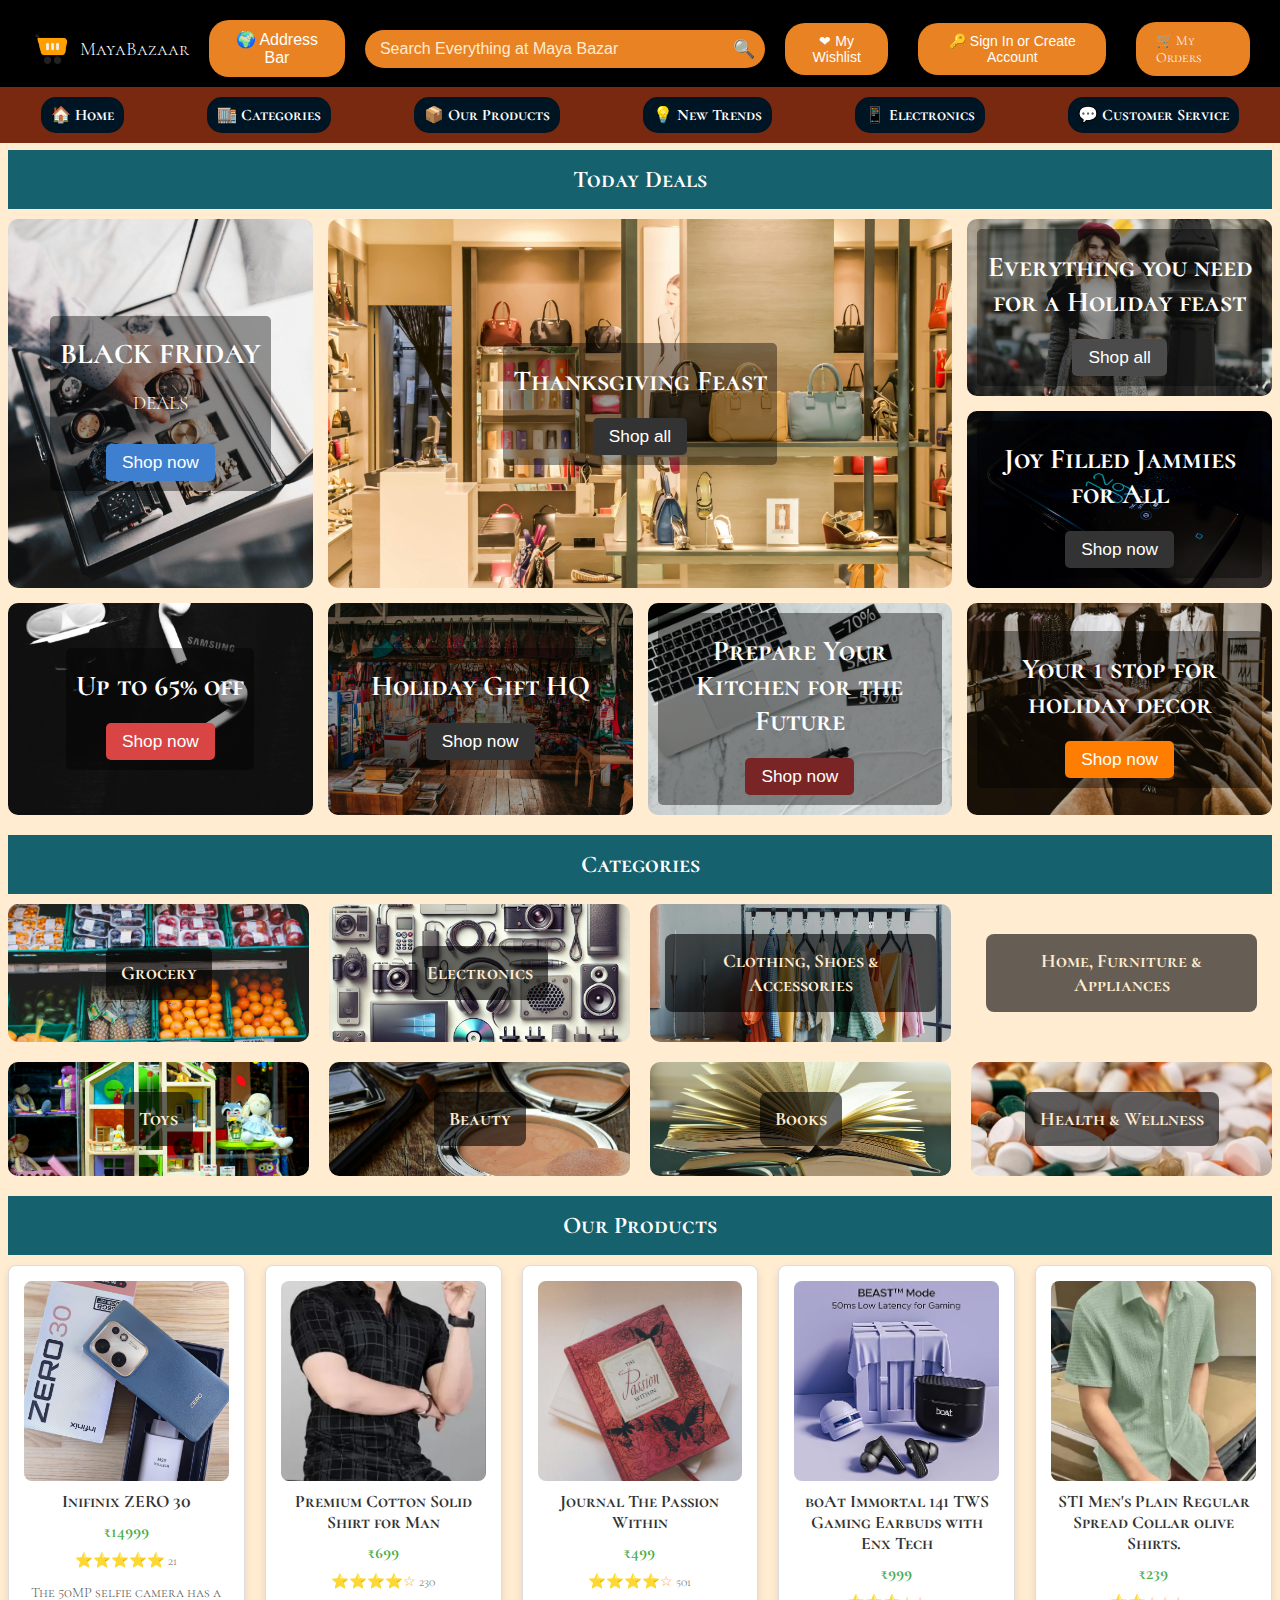
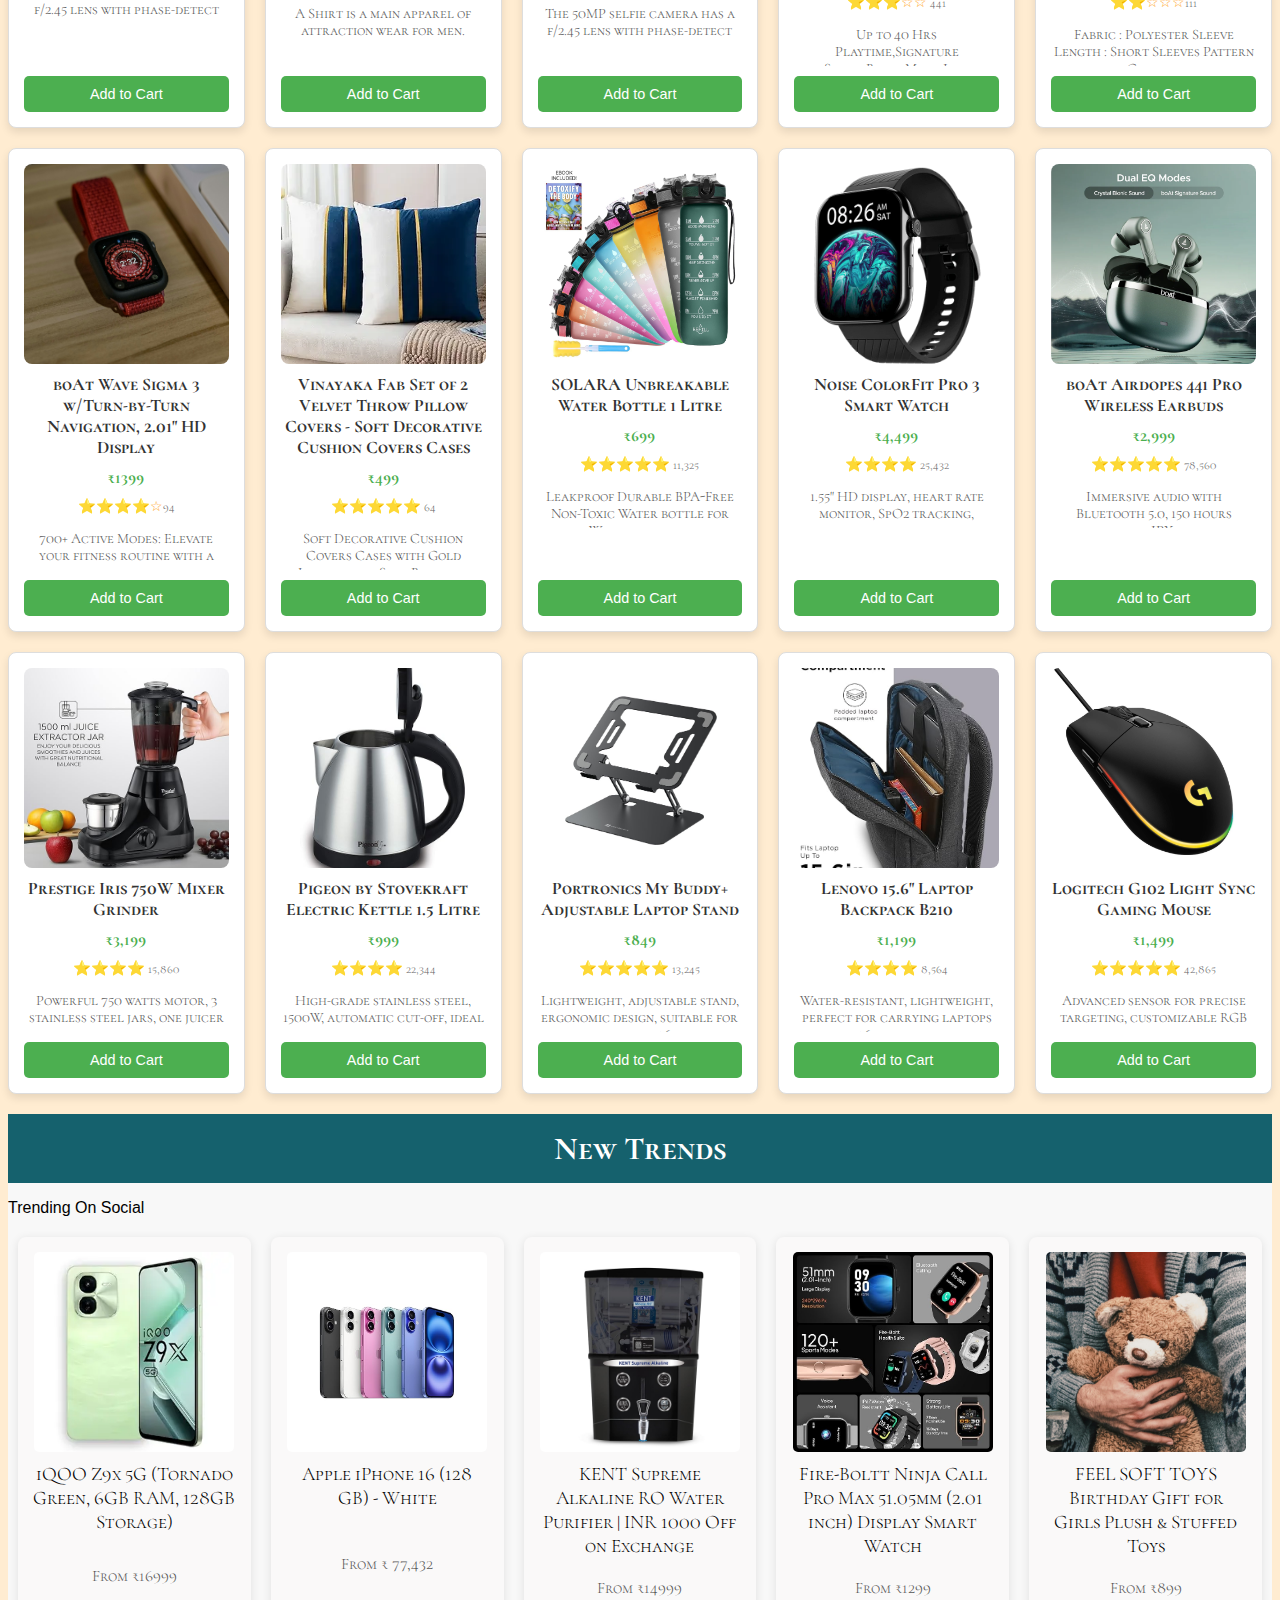
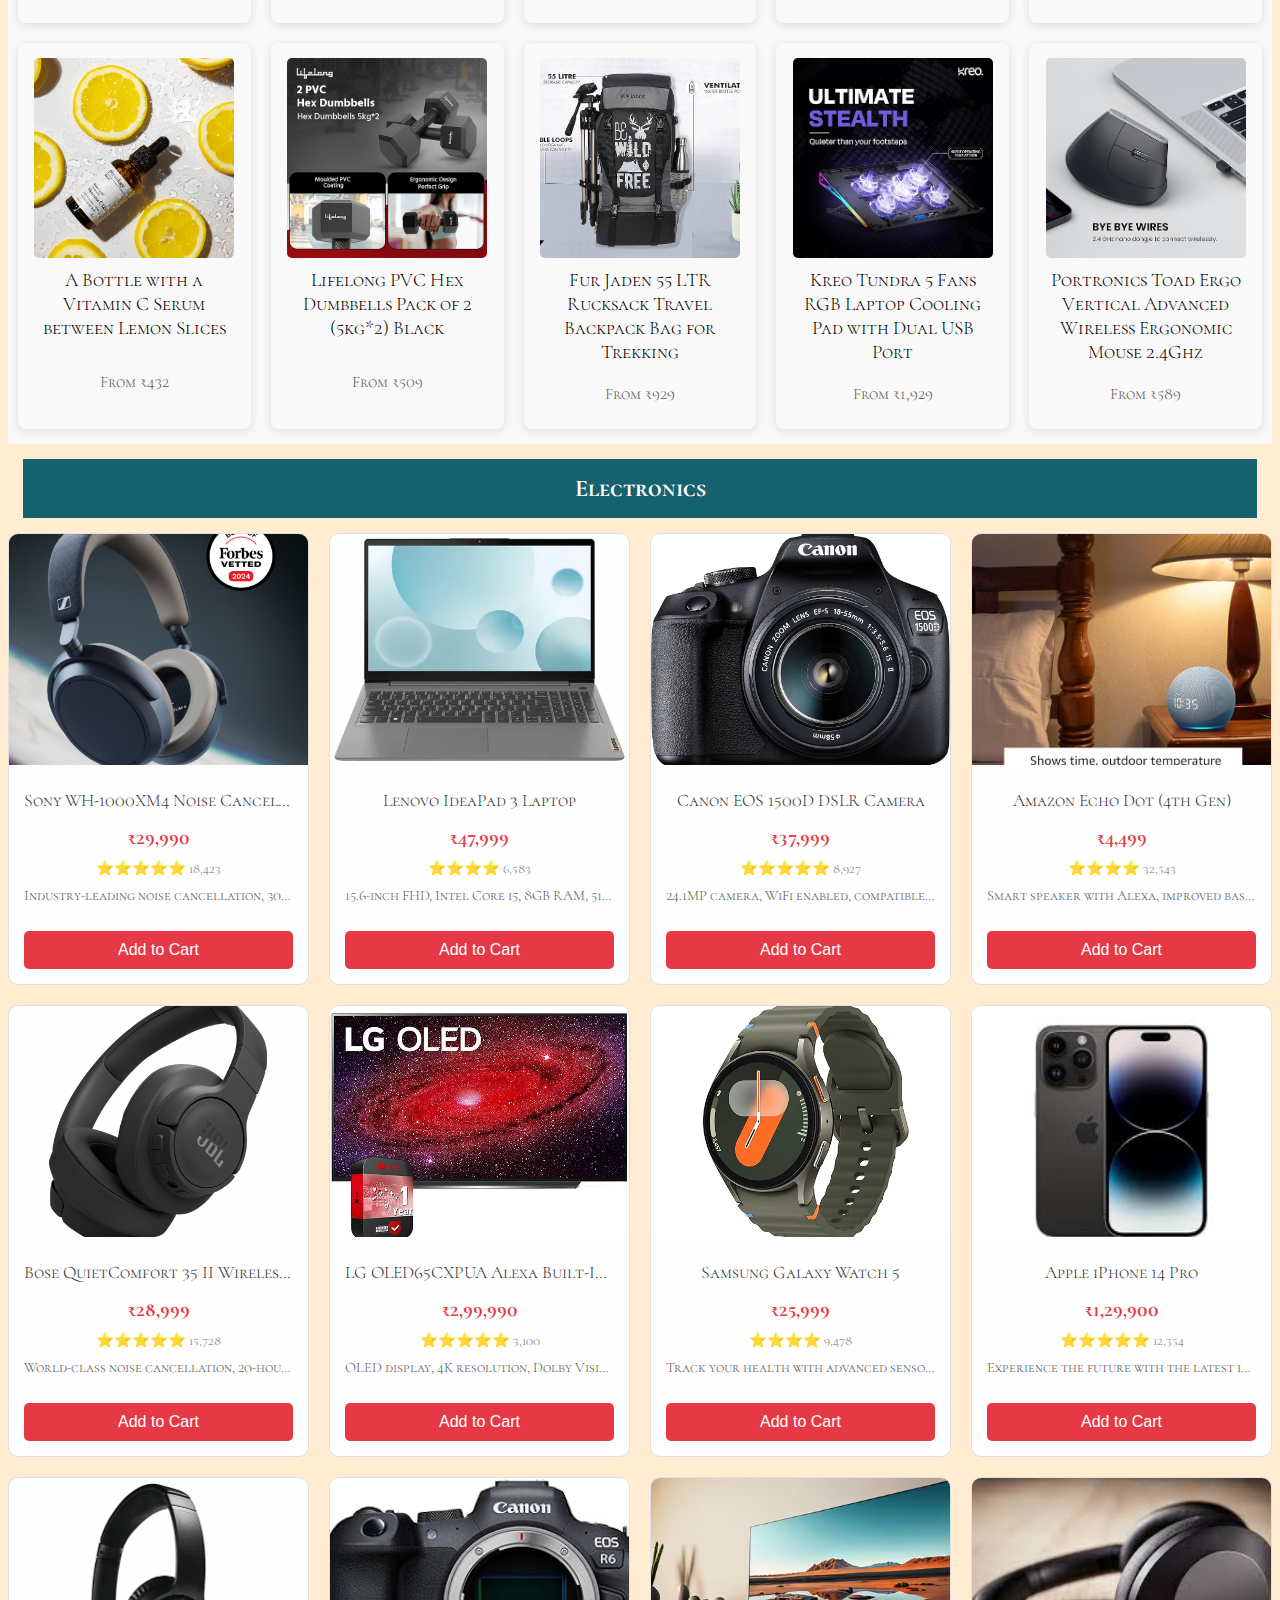
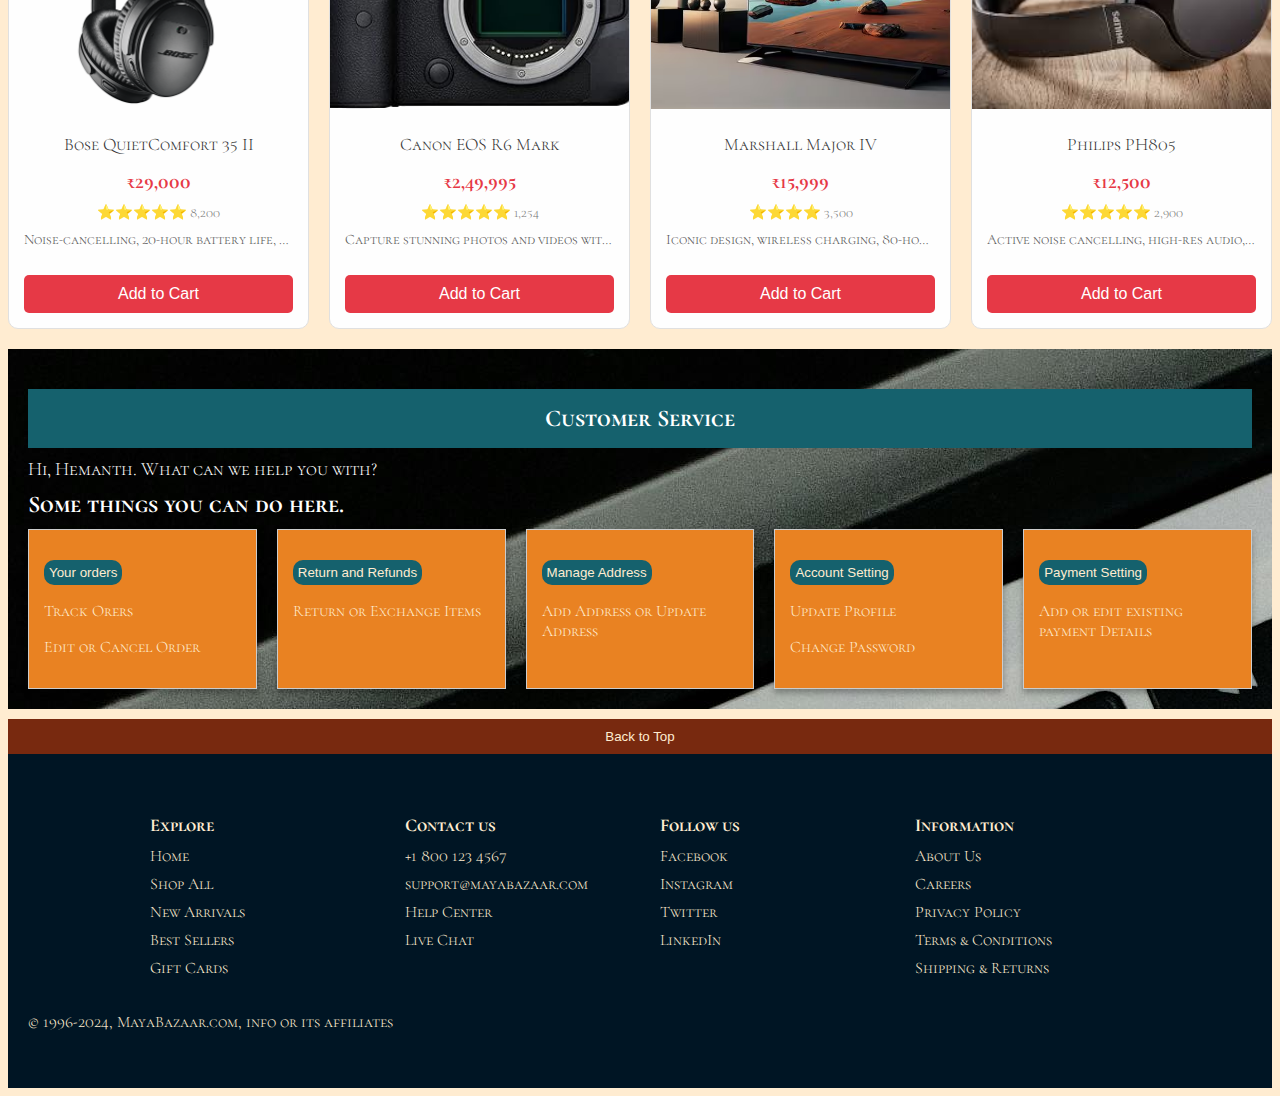
==== index.html @ 066fface "Initial commit" ====
<!DOCTYPE html>
<html lang="en">

<head>
  <meta charset="UTF-8">
  <meta name="viewport" content="width=device-width,initial-scale=1.0" >
  <title>MayaBazaar</title>
  <link rel="stylesheet" href="./CSS/index.css">
  <link rel="icon" type="image/x-icon" href="./IMAGES/shopping (1).png">
  <link rel="preconnect" href="https://fonts.googleapis.com">
  <link rel="preconnect" href="https://fonts.gstatic.com" crossorigin>
  <link
    href="https://fonts.googleapis.com/css2?family=Cormorant+SC:wght@300;400;500;600;700&family=Edu+AU+VIC+WA+NT+Pre:wght@400..700&family=Jost:ital,wght@0,100..900;1,100..900&family=Lobster&family=Open+Sans:ital,wght@0,300..800;1,300..800&family=Oxanium:wght@200..800&family=Roboto:ital,wght@0,100;0,300;0,400;0,500;0,700;0,900;1,100;1,300;1,400;1,500;1,700;1,900&display=swap"
    rel="stylesheet">
</head>

<body>
  <header class="header">
    <div class="top-header">
      <!-- Logo Section -->
      <div class="logo-container header-item">
        <img src="./IMAGES/shopping-cart (2).png" alt="Maya Bazar Logo" class="logo">
        <div class="name">MayaBazaar</div>
      </div>

      <!-- Address Bar Section -->
      <div class="address-bar-container header-item">
        <button class="address-bar">&#x1F30D; Address Bar</button>
      </div>

      <!-- Search Bar Section -->
      <div class="search-container header-item">
        <input type="text" class="search-bar" placeholder="Search Everything at Maya Bazar">
        <button class="search-button">🔍</button>
      </div>
      

      <!-- Wishlist Button -->
      <div class="wishlist-container header-item">
        <button class="wishlist-button">&#x2764; My Wishlist</button>
      </div>

      <!-- Account Button -->
      <div class="account-container header-item">
        <a href="./HTML/signIn.html" target="_blank">
          <button class="account-button">&#x1F511; Sign In or Create Account</button>
        </a>
      </div>

      <!-- Orders Section -->
      <div class="orders-container header-item">
        <div class="orders">
          <span>&#x1F6D2; My Orders</span>
        </div>
      </div>
    </div>

    <nav class="bottom-nav">
      <a href="#home" >&#x1F3E0; Home</a>
      <a href="#department">&#x1F3EC; Categories</a>
      <a href="#our-products">&#x1F4E6; Our Products</a>
      <a href="#trends">&#x1F4A1; New Trends</a>
      <a href="#electronics">&#x1F4F1; Electronics</a>
      <a href="#customer-service">&#x1F4AC; Customer Service</a>
    </nav>

  </header>

  <main>
    <section id="home" class="home-page">
      <!-- Header -->
      <div id="todayDeals" class="title">Today Deals</div>
      <!-- Grid Container -->
      <div class="grid-container">
        <div class="grid-item deal1">
          <div>
            <h2>BLACK FRIDAY</h2>
            <p>DEALS</p>
            <button>Shop now</button>
          </div>
        </div>
        <div class="grid-item deal2">
          <div>
            <h2>Thanksgiving Feast</h2>
            <button>Shop all</button>
          </div>
        </div>
        <div class="grid-item deal3">
          <div>
            <h2>Everything you need for a Holiday feast</h2>
            <button>Shop all</button>
          </div>
        </div>
        <div class="grid-item deal4">
          <div>
            <h2>Joy Filled Jammies for All</h2>
            <button>Shop now</button>
          </div>
        </div>
        <div class="grid-item deal5">
          <div>
            <h2>Up to 65% off</h2>
            <button>Shop now</button>
          </div>
        </div>
        <div class="grid-item deal6">
          <div>
            <h2>Holiday Gift HQ</h2>
            <button>Shop now</button>
          </div>
        </div>
        <div class="grid-item deal7">
          <div>
            <h2>Prepare Your Kitchen for the Future</h2>
            <button>Shop now</button>
          </div>
        </div>
        <div class="grid-item deal8">
          <div>
            <h2>Your 1 stop for holiday decor</h2>
            <button>Shop now</button>
          </div>
        </div>
      </div>
    </section>

    <section id="department">
      <div class="title Category">Categories</div>
      <div class="grid-container1">

        <div class="grid-item1 Category1">
          <div class="content">
            <h2>Grocery</h2>
          </div>
        </div>

        <div class="grid-item1 Category2">
          <div class="content">
            <h2>Electronics</h2>
          </div>
        </div>

        <div class="grid-item1 Category3">
          <div class="content">
            <h2>Clothing, Shoes & Accessories</h2>
          </div>
        </div>

        <div class="grid-item1 Category4">
          <div class="content">
            <h2>Home, Furniture & Appliances</h2>
          </div>
        </div>

        <div class="grid-item1 Category5">
          <div class="content">
            <h2>Toys</h2>
          </div>
        </div>

        <div class="grid-item1 Category6">
          <div class="content">
            <h2>Beauty</h2>
          </div>
        </div>

        <div class="grid-item1 Category7">
          <div class="content">
            <h2>Books</h2>
          </div>
        </div>

        <div class="grid-item1 Category8">
          <div class="content">
            <h2>Health & Wellness</h2>
          </div>
        </div>

      </div>
    </section>

    <section id="our-products">
      <!--our products-->
      <div class="our-products">
        <h2 class="title o-product">Our Products</h2>
        <div class="products-container">
          <div class="product">
            <img src="./IMAGES/pexels-zeleboba-29005357.jpg" alt="Product" class="image">
            <h3>Inifinix ZERO 30 </h3>
            <p class="price">₹14999</p>
            <div class="rating">
              ⭐⭐⭐⭐⭐<span> 21</span>
            </div>
            <p class="description">The 50MP selfie camera has a f/2.45 lens with phase-detect autofocus.</p>
            <button>Add to Cart</button>
          </div>
          <div class="product">
            <img src="./IMAGES/wgxv5_512.webp" alt="Product" class="image">
            <h3>Premium Cotton Solid Shirt for Man</h3>
            <p class="price">₹699</p>
            <div class="rating">
              ⭐⭐⭐⭐☆<span> 230</span>
            </div>
            <p class="description">A Shirt is a main apparel of attraction wear for men.</p>
            <button>Add to Cart</button>
          </div>

          <div class="product">
            <img src="./IMAGES/pexels-pixabay-256450.jpg" alt="Product" class="image">
            <h3>Journal The Passion Within</h3>
            <p class="price">₹499</p>
            <div class="rating">
              ⭐⭐⭐⭐☆<span> 501</span>
            </div>
            <p class="description">The 50MP selfie camera has a f/2.45 lens with phase-detect autofocus.</p>
            <button>Add to Cart</button>
          </div>

          <div class="product">
            <img src="./IMAGES/610z9IGnvUL._SX425_.jpg" alt="Product" class="image">
            <h3>boAt Immortal 141 TWS Gaming Earbuds with Enx Tech</h3>
            <p class="price">₹999</p>
            <div class="rating">
              ⭐⭐⭐☆☆<span> 441</span>
            </div>
            <p class="description">Up to 40 Hrs Playtime,Signature Sound,Beast Mode,Ipx4 Resistance.</p>
            <button>Add to Cart</button>
          </div>

          <div class="product">
            <img src="./IMAGES/wwrsd_512.webp" alt="Product " class="image">
            <h3>STI Men's Plain Regular Spread Collar olive Shirts.</h3>
            <p class="price">₹239</p>
            <div class="rating">
              ⭐⭐☆☆☆<span>111</span>
            </div>
            <p class="description">Fabric : Polyester Sleeve Length : Short Sleeves Pattern : Checked.</p>
            <button>Add to Cart</button>
          </div>
          <div class="product">
            <img src="./IMAGES/pexels-javaistan-12636163.jpg" alt="Product " class="image">
            <h3>boAt Wave Sigma 3 w/Turn-by-Turn Navigation, 2.01" HD Display</h3>
            <p class="price">₹1399</p>
            <div class="rating">
              ⭐⭐⭐⭐☆<span>94</span>
            </div>
            <p class="description">700+ Active Modes: Elevate your fitness routine with a diverse range of 700+ active
              modes.</p>
            <button>Add to Cart</button>
          </div>
          <div class="product">
            <img src="./IMAGES/51Pv4mnHS0L._SX300_SY300_QL70_FMwebp_.webp" alt="Product " class="image">
            <h3>Vinayaka Fab Set of 2 Velvet Throw Pillow Covers - Soft Decorative Cushion Covers Cases</h3>
            <p class="price">₹499</p>
            <div class="rating">
              ⭐⭐⭐⭐⭐<span> 64</span>
            </div>
            <p class="description">Soft Decorative Cushion Covers Cases with Gold Leather for Sofa Bedroom Livingroom
              Car.</p>
            <button>Add to Cart</button>
          </div>
          <div class="product">
            <img src="./IMAGES/817HG+TJKhL._SL1500_.jpg" alt="Product 2" class="image">
            <h3>
              SOLARA Unbreakable Water Bottle 1 Litre</h3>
            <p class="price">₹699</p>
            <div class="rating">
              ⭐⭐⭐⭐⭐<span> 11,325</span>
            </div>
            <p class="description">Leakproof Durable BPA-Free Non-Toxic Water bottle for office,Water bottle for gym.
            </p>
            <button>Add to Cart</button>
          </div>

          <div class="product">
            <img src="./IMAGES/NoiseColorFitUltra3-JetBlack_1.webp" alt="Noise Smart Watch" class="image">
            <h3>Noise ColorFit Pro 3 Smart Watch</h3>
            <p class="price">₹4,499</p>
            <div class="rating">
              ⭐⭐⭐⭐<span> 25,432</span>
            </div>
            <p class="description">1.55" HD display, heart rate monitor, SpO2 tracking, waterproof, fitness and sleep
              monitoring.</p>
            <button>Add to Cart</button>
          </div>

          <div class="product">
            <img src="./IMAGES/Artboard1copy4_8daadcdf-ccd0-44d5-a32f-8d8b37e6bd66_700x.webp" alt="Wireless Earbuds"
              class="image">
            <h3>boAt Airdopes 441 Pro Wireless Earbuds</h3>
            <p class="price">₹2,999</p>
            <div class="rating">
              ⭐⭐⭐⭐⭐<span> 78,560</span>
            </div>
            <p class="description">Immersive audio with Bluetooth 5.0, 150 hours playback, IPX7 water resistance.</p>
            <button>Add to Cart</button>
          </div>

          <div class="product">
            <img src="./IMAGES/mixer.jpg" alt="Mixer Grinder" class="image">
            <h3>Prestige Iris 750W Mixer Grinder</h3>
            <p class="price">₹3,199</p>
            <div class="rating">
              ⭐⭐⭐⭐<span> 15,860</span>
            </div>
            <p class="description">Powerful 750 watts motor, 3 stainless steel jars, one juicer jar, multipurpose
              grinding.</p>
            <button>Add to Cart</button>
          </div>

          <div class="product">
            <img src="./IMAGES/pigen.jpg" alt="Electric Kettle" class="image">
            <h3>Pigeon by Stovekraft Electric Kettle 1.5 Litre</h3>
            <p class="price">₹999</p>
            <div class="rating">
              ⭐⭐⭐⭐<span> 22,344</span>
            </div>
            <p class="description">High-grade stainless steel, 1500W, automatic cut-off, ideal for boiling water, tea,
              and coffee.</p>
            <button>Add to Cart</button>
          </div>

          <div class="product">
            <img src="./IMAGES/Portronicsstand.jpg" alt="Laptop Stand" class="image">
            <h3>Portronics My Buddy+ Adjustable Laptop Stand</h3>
            <p class="price">₹849</p>
            <div class="rating">
              ⭐⭐⭐⭐⭐<span> 13,245</span>
            </div>
            <p class="description">Lightweight, adjustable stand, ergonomic design, suitable for laptops up to 15.6
              inches.</p>
            <button>Add to Cart</button>
          </div>

          <div class="product">
            <img src="./IMAGES/laptopback.jpg" alt="Laptop Backpack" class="image">
            <h3>Lenovo 15.6" Laptop Backpack B210</h3>
            <p class="price">₹1,199</p>
            <div class="rating">
              ⭐⭐⭐⭐<span> 8,564</span>
            </div>
            <p class="description">Water-resistant, lightweight, perfect for carrying laptops up to 15.6 inches and
              daily essentials.</p>
            <button>Add to Cart</button>
          </div>

          <div class="product">
            <img src="./IMAGES/61RYwHoeHjL.jpg" alt="Gaming Mouse" class="image">
            <h3>Logitech G102 Light Sync Gaming Mouse</h3>
            <p class="price">₹1,499</p>
            <div class="rating">
              ⭐⭐⭐⭐⭐<span> 42,865</span>
            </div>
            <p class="description">Advanced sensor for precise targeting, customizable RGB lighting, ergonomic design.
            </p>
            <button>Add to Cart</button>
          </div>

        </div>
    </section>

    <section class="new-trends" id="trends">
      <h2 class="title">New Trends</h2>
      <p class="trend-header">Trending On Social</p>
      <div class="trends-container">
        <div class="trend">
          <img src="./IMAGES/411G1EtoIIL._SX300_SY300_QL70_FMwebp_.webp" alt="Product 1">
          <h3>iQOO Z9x 5G (Tornado Green, 6GB RAM, 128GB Storage)</h3>
          <p>From ₹16999</p>
        </div>
        <div class="trend">
          <img src="../IMAGES/71708U5mylL._SX679_.jpg" alt="Product 2">
          <h3>Apple iPhone 16 (128 GB) - White</h3>
          <p>From ₹ 77,432</p>
        </div>
        <div class="trend">
          <img src="../IMAGES/51F1WnXCouL._SL1000_.jpg" alt="Product 2">
          <h3>KENT Supreme Alkaline RO Water Purifier | INR 1000 Off on Exchange </h3>
          <p>From ₹14999</p>
        </div>
        <div class="trend">
          <img src="../IMAGES/71ea0qc4QCL._SX569_.jpg" alt="Product 2">
          <h3>Fire-Boltt Ninja Call Pro Max 51.05mm (2.01 inch) Display Smart Watch </h3>
          <p>From ₹1299</p>
        </div>
        <div class="trend">
          <img src="./IMAGES/pexels-ali-muftuogullari-1151175-3693367.jpg" alt="Product 1">
          <h3>FEEL SOFT TOYS Birthday Gift for Girls Plush & Stuffed Toys</h3>
          <p>From ₹899</p>
        </div>
        <div class="trend">
          <img src="./IMAGES/pexels-pexels-user-558344506-16769670.jpg" alt="Product 2">
          <h3>A Bottle with a Vitamin C Serum between Lemon Slices</h3>
          <p>From ₹432</p>
        </div>
        <div class="trend">
          <img src="./IMAGES/6182na8zwFL._SX522_.jpg" alt="Product 2">
          <h3>Lifelong PVC Hex Dumbbells Pack of 2 (5kg*2) Black</h3>
          <p>From ₹509</p>
        </div>
        <div class="trend">
          <img src="/IMAGES/81A2i0ClcGL._SX679_.jpg" alt="Product 2">
          <h3>Fur Jaden 55 LTR Rucksack Travel Backpack Bag for Trekking</h3>
          <p>From ₹929</p>
        </div>
        <div class="trend">
          <img src="./IMAGES/618A55XyJQL._SX425_.jpg" alt="Product 2">
          <h3>Kreo Tundra 5 Fans RGB Laptop Cooling Pad with Dual USB Port</h3>
          <p>From ₹1,929</p>
        </div>
        <div class="trend">
          <img src="./IMAGES/61xoIYRTsdL._SX425_.jpg" alt="Product 2">
          <h3>Portronics Toad Ergo Vertical Advanced Wireless Ergonomic Mouse 2.4Ghz</h3>
          <p>From ₹589</p>
        </div>
      </div>
    </section>


    <section class="Electronics" id="electronics">
      <div class="title electronic">Electronics</div>
      <div class="product-grid">
        <div class="product-card">
          <div class="product-image-container">
            <img src="./IMAGES/headphones.avif" alt="Sony WH-1000XM4 Noise Cancelling Headphones" class="product-image">
          </div>
          <div class="product-details">
            <h3 class="product-title">Sony WH-1000XM4 Noise Cancelling Headphones</h3>
            <p class="product-price">₹29,990</p>
            <div class="product-rating">⭐⭐⭐⭐⭐<span> 18,423</span></div>
            <p class="product-description">Industry-leading noise cancellation, 30-hour battery, wireless Bluetooth
              over-ear headphones.</p>
            <button class="product-button">Add to Cart</button>
          </div>
        </div>

        <div class="product-card">
          <div class="product-image-container">
            <img src="./IMAGES/lap.webp" alt="Lenovo IdeaPad 3 Laptop" class="product-image">
          </div>
          <div class="product-details">
            <h3 class="product-title">Lenovo IdeaPad 3 Laptop</h3>
            <p class="product-price">₹47,999</p>
            <div class="product-rating">⭐⭐⭐⭐<span> 6,583</span></div>
            <p class="product-description">15.6-inch FHD, Intel Core i5, 8GB RAM, 512GB SSD, Windows 10, perfect for
              work and entertainment.</p>
            <button class="product-button">Add to Cart</button>
          </div>
        </div>

        <div class="product-card">
          <div class="product-image-container">
            <img src="./IMAGES/914hFeTU2-L._AC_UF1000,1000_QL80_.jpg" alt="Canon EOS 1500D DSLR Camera"
              class="product-image">
          </div>
          <div class="product-details">
            <h3 class="product-title">Canon EOS 1500D DSLR Camera</h3>
            <p class="product-price">₹37,999</p>
            <div class="product-rating">⭐⭐⭐⭐⭐<span> 8,927</span></div>
            <p class="product-description">24.1MP camera, WiFi enabled, compatible with Canon lenses, ideal for both
              beginners and enthusiasts.</p>
            <button class="product-button">Add to Cart</button>
          </div>
        </div>

        <div class="product-card">
          <div class="product-image-container">
            <img src="./IMAGES/61cQtOqCQdL._SX679_.jpg" alt="Amazon Echo Dot (4th Gen)" class="product-image">
          </div>
          <div class="product-details">
            <h3 class="product-title">Amazon Echo Dot (4th Gen)</h3>
            <p class="product-price">₹4,499</p>
            <div class="product-rating">⭐⭐⭐⭐<span> 32,543</span></div>
            <p class="product-description">Smart speaker with Alexa, improved bass, and voice control for music, home
              automation, and more.</p>
            <button class="product-button">Add to Cart</button>
          </div>
        </div>

        <div class="product-card">
          <div class="product-image-container">
            <img src="./IMAGES/headphone.webp" alt="Bose QuietComfort 35 II Wireless Headphones" class="product-image">
          </div>
          <div class="product-details">
            <h3 class="product-title">Bose QuietComfort 35 II Wireless Headphones</h3>
            <p class="product-price">₹28,999</p>
            <div class="product-rating">⭐⭐⭐⭐⭐<span> 15,728</span></div>
            <p class="product-description">World-class noise cancellation, 20-hour battery life, Alexa-enabled for voice
              access to music and more.</p>
            <button class="product-button">Add to Cart</button>
          </div>
        </div>

        <div class="product-card">
          <div class="product-image-container">
            <img src="./IMAGES/lg tv.jpg" alt="LG OLED65CXPUA Alexa Built-In CX 65" class="product-image">
          </div>
          <div class="product-details">
            <h3 class="product-title">LG OLED65CXPUA Alexa Built-In CX 65</h3>
            <p class="product-price">₹2,99,990</p>
            <div class="product-rating">⭐⭐⭐⭐⭐<span> 3,100</span></div>
            <p class="product-description">OLED display, 4K resolution, Dolby Vision, and Alexa built-in.</p>
            <button class="product-button">Add to Cart</button>
          </div>
        </div>

        <div class="product-card">
          <div class="product-image-container">
            <img src="./IMAGES/71WvrXbXIcL._SX569_.jpg" alt="Samsung Galaxy Watch 5" class="product-image">
          </div>
          <div class="product-details">
            <h3 class="product-title">Samsung Galaxy Watch 5</h3>
            <p class="product-price">₹25,999</p>
            <div class="product-rating">⭐⭐⭐⭐<span> 9,478</span></div>
            <p class="product-description">Track your health with advanced sensors, long-lasting battery, and seamless
              connectivity with Samsung devices.</p>
            <button class="product-button">Add to Cart</button>
          </div>
        </div>

        <div class="product-card">
          <div class="product-image-container">
            <img src="./IMAGES/Apple iPhone 14 Pro.jpeg" alt="Apple iPhone 14 Pro" class="product-image">
          </div>
          <div class="product-details">
            <h3 class="product-title">Apple iPhone 14 Pro</h3>
            <p class="product-price">₹1,29,900</p>
            <div class="product-rating">⭐⭐⭐⭐⭐<span> 12,354</span></div>
            <p class="product-description">Experience the future with the latest iPhone 14 Pro, featuring an A16 Bionic
              chip, 48MP camera, and Dynamic Island.</p>
            <button class="product-button">Add to Cart</button>
          </div>
        </div>


        <div class="product-card">
          <div class="product-image-container">
            <img src="./IMAGES/bose.png" alt="Bose QuietComfort 35 II" class="product-image">
          </div>
          <div class="product-details">
            <h3 class="product-title">Bose QuietComfort 35 II</h3>
            <p class="product-price">₹29,000</p>
            <div class="product-rating">⭐⭐⭐⭐⭐<span> 8,200</span></div>
            <p class="product-description">Noise-cancelling, 20-hour battery life, Alexa and Google Assistant
              integration.</p>
            <button class="product-button">Add to Cart</button>
          </div>
        </div>

        <div class="product-card">
          <div class="product-image-container">
            <img src="./IMAGES/cannon.jpg" alt="Apple iPhone 14 Pro" class="product-image">
          </div>
          <div class="product-details">
            <h3 class="product-title">Canon EOS R6 Mark</h3>
            <p class="product-price">₹2,49,995</p>
            <div class="product-rating">⭐⭐⭐⭐⭐<span> 1,254</span></div>
            <p class="product-description">Capture stunning photos and videos with the Canon EOS R6 Mark II featuring a
              24.2 MP sensor and advanced image stabilization.</p>
            <button class="product-button">Add to Cart</button>
          </div>
        </div>

        <div class="product-card">
          <div class="product-image-container">
            <img src="./IMAGES/75_inch_smart_tv_1714649551876_1714649561405.avif" alt="Marshall Major IV" class="product-image">
          </div>
          <div class="product-details">
            <h3 class="product-title">Marshall Major IV</h3>
            <p class="product-price">₹15,999</p>
            <div class="product-rating">⭐⭐⭐⭐<span> 3,500</span></div>
            <p class="product-description">Iconic design, wireless charging, 80-hour battery life, foldable design.</p>
            <button class="product-button">Add to Cart</button>
          </div>
        </div>

        <div class="product-card">
          <div class="product-image-container">
            <img src="./IMAGES/images.jpeg" alt="Philips PH805" class="product-image">
          </div>
          <div class="product-details">
            <h3 class="product-title">Philips PH805</h3>
            <p class="product-price">₹12,500</p>
            <div class="product-rating">⭐⭐⭐⭐⭐<span> 2,900</span></div>
            <p class="product-description">Active noise cancelling, high-res audio, 30-hour battery life, lightweight.</p>
            <button class="product-button">Add to Cart</button>
          </div>
        </div>
      </div>

    </section>

    <section class="Customer-service" id="customer-service">
      <div class="Customer">
        <h2 class="title">Customer Service</h2>
        <h3>Hi, Hemanth. What can we help you with?</h3>
        <h2>Some things you can do here.</h2>
        <div class="service-container">

          <div class="Service">
            <h2><button>Your orders</button></h2>
            <p><a href="" class="s-order">Track Orers</a></p>
            <p><a href="" class="s-order">Edit or Cancel Order</a></p>
          </div>

          <div class="Service">
            <h2><button>Return and Refunds</button></h2>
            <p><a href="" class="s-order">Return or Exchange Items</a></p>
          </div>

          <div class="Service">
            <h2><button>Manage Address</button></h2>
            <p><a href="" class="s-order">Add Address or Update Address</a></p>
          </div>

          <div class="Service">
            <h2><button>Account Setting</button></h2>
            <p><a href="" class="s-order">Update Profile</a></p>
            <p><a href="" class="s-order">Change Password</a></p>
          </div>

          <div class="Service">
            <h2><button>Payment Setting</button></h2>
            <p><a href="" class="s-order">Add or edit existing payment Details</a></p>
          </div>

        </div>
      </div>
    </section>

    <div class="back-to-top">
      <a href="#home">
        <button id="home">
          Back to Top
        </button>
      </a>
    </div>

    <section class="footer">
      <div class="footer-container">
        <div class="footer-item">
          <h3><a href="">Explore</a></h3>
          <ul>
            <li><a href="">Home</a></li>
            <li><a href="">Shop All</a></li>
            <li><a href="">New Arrivals</a></li>
            <li><a href="">Best Sellers</a></li>
            <li><a href="">Gift Cards</a></li>
          </ul>
        </div>

        <div class="footer-item">
          <h3><a href="">Contact us</a></h3>
          <ul>
            <li><a href="tel:+18001234567">+1 800 123 4567</a></li>
            <li><a href="mailto:support@mayabazaar.com">support@mayabazaar.com</a></li>
            <li><a href="">Help Center</a></li>
            <li><a href="">Live Chat</a></li>
          </ul>
        </div>

        <div class="footer-item">
          <h3><a href="">Follow us</a></h3>
          <ul>
            <li><a href="https://www.facebook.com" target="_blank">Facebook</a></li>
            <li><a href="https://www.instagram.com" target="_blank">Instagram</a></li>
            <li><a href="https://www.twitter.com" target="_blank">Twitter</a></li>
            <li><a href="https://www.linkedin.com" target="_blank">LinkedIn</a></li>
          </ul>
        </div>

        <div class="footer-item">
          <h3><a href="">Information</a></h3>
          <ul>
            <li><a href="">About Us</a></li>
            <li><a href="">Careers</a></li>
            <li><a href="">Privacy Policy</a></li>
            <li><a href="">Terms & Conditions</a></li>
            <li><a href="">Shipping & Returns</a></li>
          </ul>
        </div>
      </div>

      <div class="copy-rights">
        <p>© 1996-2024, MayaBazaar.com, info or its affiliates</p>
      </div>
    </section>

  </main>
</body>
</html>
---- CSS/index.css ----
html {
  scroll-padding-top: 110px; /* Adjust based on the height of your fixed navbar */
  scroll-behavior: smooth;
  min-width: 320px;
}

body {
  font-family: 'Cormorant SC';
  font-style: normal;
  font-weight: 300;
  font-display: swap;
  background-color: #FFECD1;
  padding-top: 60px; /* Adjust based on header height */
  margin-top: 0; /* Prevent margin-top from interfering */
}

.header {
  background-color: #000000;
  position: fixed;
  top: 0;
  left: 0;
  width: 100%;
  z-index: 1000; 
  height: 60px; /* Set a fixed height for the header */
  padding: 10px 0; /* Ensure consistent padding */
}

.top-header {
  display: flex;
  align-items: center;
  justify-content: space-between;
  padding: 10px 20px;
  color: white;
  background-color: #000000;
}

.header-item {
  display: flex;
  align-items: center;
  margin: 0 10px;
}

.logo-container .logo {
  width: 40px;
  height: 40px;
  border-radius: 50%;
}

.logo-container .name {
  font-size: 1.2em;
  margin-left: 10px;
  color: white;
}

.address-bar-container .address-bar {
  background-color: #e98222;
  color: white;
  padding: 10px 20px;
  border-radius: 20px;
  font-size: 16px;
  border: none;
  cursor: pointer;
}

.address-bar-container .address-bar:hover {
  background-color: #15616D;
  color: #FFECD1;
}

.search-container {
  position: relative;
  display: flex;
  width: 100%;
  max-width: 400px;
}

.search-bar {
  width: 100%;
  padding: 10px 40px 10px 15px;
  border: none;
  border-radius: 20px;
  font-size: 16px;
  background-color: #e98222;
  color: #ECF39E;
}

.search-button {
  position: absolute;
  right: 10px;
  top: 50%;
  transform: translateY(-50%);
  background: none;
  border: none;
  cursor: pointer;
  font-size: 18px;
  color: #ECF39E;
  padding: 0;
}

.search-container .search-bar:hover {
  background-color: #15616D;
  color: #FFECD1;
}

.search-bar::placeholder {
  color: #FFECD1;
}

.wishlist-container .wishlist-button, .account-container .account-button {
  background-color: #e98222;
  color: white;
  padding: 10px 15px;
  border: none;
  border-radius: 20px;
  font-size: 14px;
  cursor: pointer;
  margin-right: 10px;
}

.wishlist-container .wishlist-button:hover, .account-container .account-button:hover {
  background-color: #15616D;
  color: #FFECD1;
}

.orders-container .orders {
  background-color: #e98222;
  display: flex;
  align-items: center;
  padding: 10px 20px;
  font-size: 14px;
  color: white;
  border-radius: 20px;
}

.orders-container .orders:hover {
  background-color: #15616D;
  color: #FFECD1;
}

/* Responsive Styles */
@media (max-width: 468px) {
  .top-header {
    flex-wrap: wrap;
  }

  .header-item {
    flex: 1 1 100%;
    text-align: center;
    margin: 5px 0;
  }

  .search-container .search-bar {
    max-width: 100%;
  }

  .header {
    height: 80px; /* Allow more space if needed */
    padding: 10px 0; /* Reduce padding to ensure header is not too tall */
  }
}

@media (max-width: 480px) {
  .header {
    height: 70px; /* Slightly reduce height on very small screens */
    padding: 10px 0;
  }
  
  .search-container {
    width: 100%; /* Full width search bar */
  }
  
  .search-bar {
    width: 100%;
  }
}

.bottom-nav {
  background-color: #78290F;
  display: flex;
  justify-content: space-around;
  padding: 10px 0;
}

.bottom-nav a {
  background-color: #001524;
  color: rgb(255, 255, 255);
  font-size: 16px;
  text-decoration: none;
  padding: 8px 10px;
  border-radius: 15px;
  font-weight: bold;
}

.bottom-nav a:hover {
  background-color: #FFECD1;
  color: #070707;
  text-decoration: none;
}

.home-page {
  margin-top: 50px; /* Ensure there's space below the fixed header */
  text-align: center;
  
}

/* Header style */
.title {
  background-color: #15616D;
  color: #fff;
  padding: 15px;
  text-align: center;
  font-size: 24px;
  font-weight: bold;
  margin-top: 20px;
}
#todayDeals{
  margin-top: 90px;
}
.grid-container {
  display: grid;
  gap: 15px;
  padding-top:10px;
  grid-template-columns: repeat(4, 1fr); /* Four equal columns */
  grid-auto-rows: minmax(150px, auto);   /* Minimum height for rows */
}

.grid-item {
  display: flex;
  align-items: center;
  justify-content: center;
  color: #fff;
  transition: transform 0.3s ease;
  border-radius: 10px;
  font-size: 1.2em;
  padding: 10px;
  text-align: center;
  position: relative;
  background-size: cover;
  background-position: center;
  background-repeat: no-repeat;
}

.grid-item div {
  background: rgba(0, 0, 0, 0.4); /* Semi-transparent overlay for readability */
  padding: 10px;
  border-radius: 5px;
}

.grid-item:hover {
  border-color: #131312;
  transform: scale(0.9);
}

.grid-item button {
  margin-top: 10px;
  padding: 8px 16px;
  font-size: 0.9em;
  border: none;
  border-radius: 5px;
  cursor: pointer;
  color: #fff;
}

/* Specific positioning and sizing for each grid item */
.deal1 {
  background-image: url(../IMAGES/pexels-bemistermister-380782.jpg);
  grid-column: span 1; /* Full-width header area */
  grid-row: span 2;
}

.deal2 {
  background-image: url(../IMAGES/pexels-shattha-pilabut-38930-135620.jpg);
  grid-column: span 2;
  grid-row: span 2;
}

.deal3 {
  background-image: url(../IMAGES/pexels-kowalievska-1381556.jpg);
  grid-column: span 1;
  grid-row: span 1;
}

.deal4 {
  background-image: url(../IMAGES/pexels-noah-erickson-97554-404280.jpg);
  grid-column: span 1;
  grid-row: span 1;
}

.deal5 {
  background-image: url(../IMAGES/pexels-velroy-4048419.jpg);
  grid-column: span 1;
  grid-row: span 1;
}

.deal6 {
  background-image: url(../IMAGES/pexels-minan1398-1087727.jpg);
  grid-column: span 1;
  grid-row: span 1;
}

.deal7 {
  background-image: url(../IMAGES/pexels-max-fischer-5872180.jpg);
  grid-column: span 1;
  grid-row: span 1;
}

.deal8 {
  background-image: url(../IMAGES/pexels-tkirkgoz-18699686.jpg);
  grid-column: span 1;
  grid-row: span 1;
}

/* Button styling */
.grid-item button {
  margin-top: 10px;
  padding: 8px 16px;
  font-size: 0.9em;
  border: none;
  border-radius: 5px;
  cursor: pointer;
  color: #fff;
}

/* Media Queries for Responsiveness */

/* Small screens (up to 768px) */
@media screen and (max-width: 700px) {
  .grid-container {
    grid-template-columns: repeat(2, 200px); /* Two columns for smaller screens */
  }

  .deal1 {
    grid-column: span 2;
    grid-row: span 1;
  }

  .deal2 {
    grid-column: span 2;
    grid-row: span 1;
  }

  .deal3,
  .deal4,
  .deal5,
  .deal6,
  .deal7,
  .deal8 {
    grid-column: span 1;
    grid-row: span 1;
  }

  .grid-item button {
    font-size: 0.8em; /* Smaller button text for small screens */
  }
}

/* Extra small screens (up to 480px) */
@media screen and (max-width: 480px) {
  .grid-container {
    grid-template-columns: 1fr; /* Single column for very small screens */
  }

  .deal1,
  .deal2,
  .deal3,
  .deal4,
  .deal5,
  .deal6,
  .deal7,
  .deal8 {
    grid-column: span 1;
    grid-row: span 1;
  }

  .grid-item button {
    padding: 6px 12px; /* Adjust button padding */
    font-size: 0.7em; /* Even smaller button text */
  }
}


.deal1 button {
  background-color: #3e7fcf;
}

.deal2 button {
  background-color: #333;
}

.deal3 button {
  background-color: #4b4b4b;
}

.deal4 button {
  background-color: #333;
}

.deal5 button {
  background-color: #d94444;
}

.deal6 button {
  background-color: #333;
}

.deal7 button {
  background-color: #7a2525;
}

.deal8 button{
  background-color: #FF7D00;

}
.grid-container1 {
  display: grid;
  gap: 20px;
  grid-template-columns: repeat(auto-fit, minmax(250px, 1fr)); /* Responsive columns */
}

.grid-item1 {
  display: flex;
  align-items: center;
  justify-content: center;
  color: #fff;
  transition: transform 0.3s ease, box-shadow 0.3s ease;
  border-radius: 10px;
  text-align: center;
  position: relative;
  background-size: cover;
  background-position: center;
  padding: 30px 15px; /* Adjusted padding for responsiveness */
}

/* Hover effect for scale and shadow */
.grid-item1:hover {
  transform: scale(1.05);
  box-shadow: 0 8px 16px rgba(0, 0, 0, 0.2);
}

/* Content styling within grid items */
.content {
  display: flex;
  flex-direction: column;
  align-items: center;
  text-align: center;
  background-color: rgba(0, 0, 0, 0.6); /* Overlay background */
  padding: 15px;
  border-radius: 8px;
}

/* Heading styling */
.content h2 {
  margin: 0;
  font-size: 1.2em;
  color: #FFECD1;
}

/* Background images for categories */
.Category1 {
  background-image: url(../IMAGES/pexels-conojeghuo-375897.jpg);
}

.Category2 {
  background-image: url(../IMAGES/DALL·E\ 2024-11-12\ 15.47.00\ -\ A\ seamless\,\ high-quality\ image\ featuring\ a\ collection\ of\ electronics\ items\,\ combining\ elements\ such\ as\ a\ smartphone\,\ laptop\,\ television\,\ headphones\,\ c.webp);
}

.Category3 {
  background-image: url(../IMAGES/pexels-ron-lach-8400600.jpg);
}

.Category4 {
  background-image: url(../IMAGES/pexels-wendywei-20337840.jpg);
}

.Category5 {
  background-image: url(../IMAGES/pexels-mikebirdy-191360.jpg);
}

.Category6 {
  background-image: url(../IMAGES/pexels-pixabay-354962.jpg);
}

.Category7 {
  background-image: url(../IMAGES/pexels-pixabay-159866.jpg);
}

.Category8 {
  background-image: url(../IMAGES/pexels-pixabay-159211.jpg);
}

.our-products {
  text-align: center;
  /* padding: 20px; */
}

.products-container, .service-container {
  display: grid;
  grid-template-columns: repeat(auto-fill, minmax(220px, 1fr));
  gap: 20px;
  /* padding: 20px; */
}

.product {
  display: flex;
  flex-direction: column;
  justify-content: space-between;
  border: 1px solid #ddd;
  border-radius: 8px;
  padding: 15px;
  text-align: center;
  box-shadow: 0 4px 8px rgba(0, 0, 0, 0.1);
  transition: transform 0.3s ease;
  background-color: #fff;
}

.product:hover {
  transform: scale(1.05);
}

.product img {
  width: 100%;
  height: 200px; /* Set a fixed height for all images */
  border-radius: 8px;
  object-fit: cover;
}

.product h3 {
  font-size: 1.1em;
  font-weight: bold;
  margin: 10px 0 5px;
  color: #333;
}

.product .price {
  font-size: 1em;
  font-weight: bold;
  color: #4CAF50;
  margin: 5px 0;
}

.rating {
  color: #FFA41C;
  font-size: 0.9em;
  margin: 5px 0;
}

.rating span {
  font-size: 0.8em;
  color: #666;
}

.product .description {
  font-size: 0.9em;
  color: #555;
  margin: 10px 0;
  max-height: 40px; /* Optional: Limit description height */
  overflow: hidden; /* Hide overflow text */
}

.product button {
  margin-top: auto; /* Push button to bottom */
  padding: 10px 15px;
  background-color: #4CAF50;
  color: white;
  border: none;
  border-radius: 5px;
  cursor: pointer;
  transition: background-color 0.3s;
  font-size: 0.9em;
}

.product button:hover {
  background-color: #45a049;
}

.Customer {
  background-image: url(../IMAGES/pexels-max-fischer-5872180.jpg);
  padding: 20px;
  color: #fff;
}

.Service {
  box-shadow: 0px 4px 6px rgba(0, 0, 0, 0.3);
  transition: box-shadow 0.3s ease;
  border: 1px solid #ccc;
  padding: 15px;
  background-color: #f9f9f9;
  background-color: rgb(233, 130, 34);
}
.Service:hover{
  box-shadow: 0px 8px 12px rgba(0, 0, 0, 0.7);
}
h2, h3 {
  margin: 10px 0;
}

.Service button{
  border: none;
  background-color: #15616D;
  border-radius: 10px;
  padding: 5px;
  color: #FFECD1;
}

.s-order{
  text-decoration: none;
  color: #FFECD1;
}

a:hover {
  text-decoration: underline;
}

.back-to-top{
  text-align: center;  
}
.back-to-top{
  margin-top: 10px;
  background-color: #78290F;
  margin-bottom: 0;
}
.back-to-top  button{
  background-color: #78290F;
  padding: 10px;
  color: #FFECD1;
  border: none;
  transition:transform 0.3ms ease-in-out;
}

.back-to-top:hover{
  background-color: #78290F;
  transform: scale(1.1);
}
/* Footer Section */
.footer {
  background-color: #001524;
  padding: 40px 20px;
  color: #FFECD1;
}

.footer-container {
  display: grid;
  grid-template-columns: repeat(4, 1fr);
  gap: 20px;
  max-width: 1000px;
  margin: 0 auto;
}

.footer-item {
  padding: 10px;
  border: none;
  background-color: #001524;
}

.footer-item h3 a {
  text-decoration: none;
  color: #FFECD1;
  font-size: 18px;
  font-weight: bold;
}

.footer-item h3 a:hover {
  text-decoration: underline;
}

.footer-item ul {
  list-style: none;
  padding: 0;
  margin: 10px 0 0;
}

.footer-item ul li {
  margin-bottom: 8px;
}

.footer-item ul li a {
  color: #FFECD1;
  text-decoration: none;
  font-size: 16px;
}

.footer-item ul li a:hover {
  color: #FFD700; /* Optional highlight color */
}


/* Responsive Design */
@media (max-width: 768px) {
  .footer-container {
    grid-template-columns: 1fr;
    text-align: center;
  }

  .footer-item {
    padding: 20px 0;
  }
}


.new-trends {
  margin-top: 0;
  background-color: #f8f8f8;
}

.new-trends .title {
  font-size: 2rem;
  margin-bottom: 10px;
}

.new-trends p {
  font-size: 1rem;
  margin-bottom: 20px;
}

.trends-container {
  font-family: 'Cormorant SC';
  font-style: normal;
  font-weight: 0;
  font-display: swap;
  margin: 10px;
  display: grid;
  grid-template-columns: repeat(auto-fill, minmax(230px, 1fr));
  gap: 20px;
  padding-bottom: 15px;
}
h3{
  font-weight: lighter;
}

.trend {
  background-color: #faf9f9;
  padding: 15px;
  border-radius: 8px;
  box-shadow: 0 2px 10px rgba(0, 0, 0, 0.1);
  text-align: center;
  transition: transform 0.3s ease;
  display: flex;
  flex-direction: column;
  align-items: center;
}

.trend:hover {
  box-shadow: 0px 8px 12px rgba(0, 0, 0, 0.3);
}

.trend img {
  width: 100%;
  max-width: 200px;
  height: 200px;
  object-fit: cover;
  border-radius: 5px;
}

.trend h3 {
  margin-top: 10px;
  font-size: 1.2rem;
}

.trend p {
  font-size: 1rem;
  color: #555;
  margin: 10px 0;
  flex-grow: 1;
  display: flex;
  align-items: center;
  text-align: center;
}

.trend iframe {
  width: 100%;
  max-width: 200px;
  height: 150px;
  border-radius: 5px;
}

.trend-header {
  font-family: 'Gill Sans', 'Gill Sans MT', Calibri, 'Trebuchet MS', sans-serif;
}
/* Electronics */
/* General Styling for Electronics Section */
.Electronics {
  margin-bottom: 20px;
}

.electronic {
  margin: 15px;
}
/* Product Grid */
/* Product Grid */
.product-grid {
  display: grid;
  grid-template-columns: repeat(auto-fill, minmax(250px, 1fr)); /* Adjust column size */
  gap: 20px;
  padding: 0;
  width: 100%;
  margin: 0;
}

/* Product Card */
.product-card {
  background-color: #fefefe;
  border: 1px solid #e0e0e0;
  border-radius: 10px;
  overflow: hidden;
  transition: box-shadow 0.3s;
  text-align: center;
  display: flex;
  flex-direction: column;
  justify-content: space-between;
  height: 450px; /* Increased height for consistency */
}

/* Hover Effects */
.product-card:hover {
  box-shadow: 0 6px 15px rgba(0, 0, 0, 0.15);
}

/* Image Area */
.product-image-container {
  width: 100%;
  height: 550px; /* Increased height for the image */
  overflow: hidden;
}

.product-image {
  width: 100%;
  height: 100%;
  object-fit: cover; /* Ensure image covers the container */
  transition: transform 0.3s;
}

.product-card:hover .product-image {
  transform: scale(1.03);
}

/* Product Details */
.product-details {
  padding: 15px;
  flex-grow: 1;
  display: flex;
  flex-direction: column;
  justify-content: space-between;
  height: 100%;
}

/* Title */
.product-title {
  font-size: 1.1rem;
  color: #333;
  margin: 10px 0;
  overflow: hidden;
  text-overflow: ellipsis; /* Show ellipsis for overflow */
  white-space: nowrap; /* Prevent text wrapping */
}

/* Price */
.product-price {
  font-size: 1.2rem;
  color: #e63946;
  font-weight: bold;
  margin: 5px 0;
}

/* Rating */
.product-rating {
  color: #ffa500;
  font-size: 0.9rem;
  margin-top: 5px;
}

.product-rating span {
  color: #777;
  font-size: 0.8rem;
}

/* Description */
.product-description {
  font-size: 0.9rem;
  color: #555;
  margin: 10px 0;
  overflow: hidden; /* Hide overflow */
  text-overflow: ellipsis; /* Show ellipsis for overflow */
  white-space: nowrap; /* Prevent text wrapping */
}

/* Button */
.product-button {
  background-color: #e63946;
  color: #ffffff;
  padding: 10px 15px;
  border: none;
  border-radius: 5px;
  cursor: pointer;
  transition: background-color 0.3s ease;
  font-size: 1rem;
  margin-top: auto; /* Push button to the bottom */
}

.product-button:hover {
  background-color: #d62828;
}

/* Responsive Adjustments */
@media (max-width: 768px) {
  .product-grid {
    grid-template-columns: repeat(auto-fill, minmax(150px, 1fr)); /* Adjust columns for smaller screens */
  }
}

@media (max-width: 480px) {
  .product-grid {
    grid-template-columns: 1fr; /* Single column layout for mobile */
  }
}

.today-deals{
  margin-top: 10px;
}
.grid-container1 {
  margin-bottom: 15px;
}

.our-products{
  margin-top: 0;
}
.Category{
  margin-bottom: 10px;
}
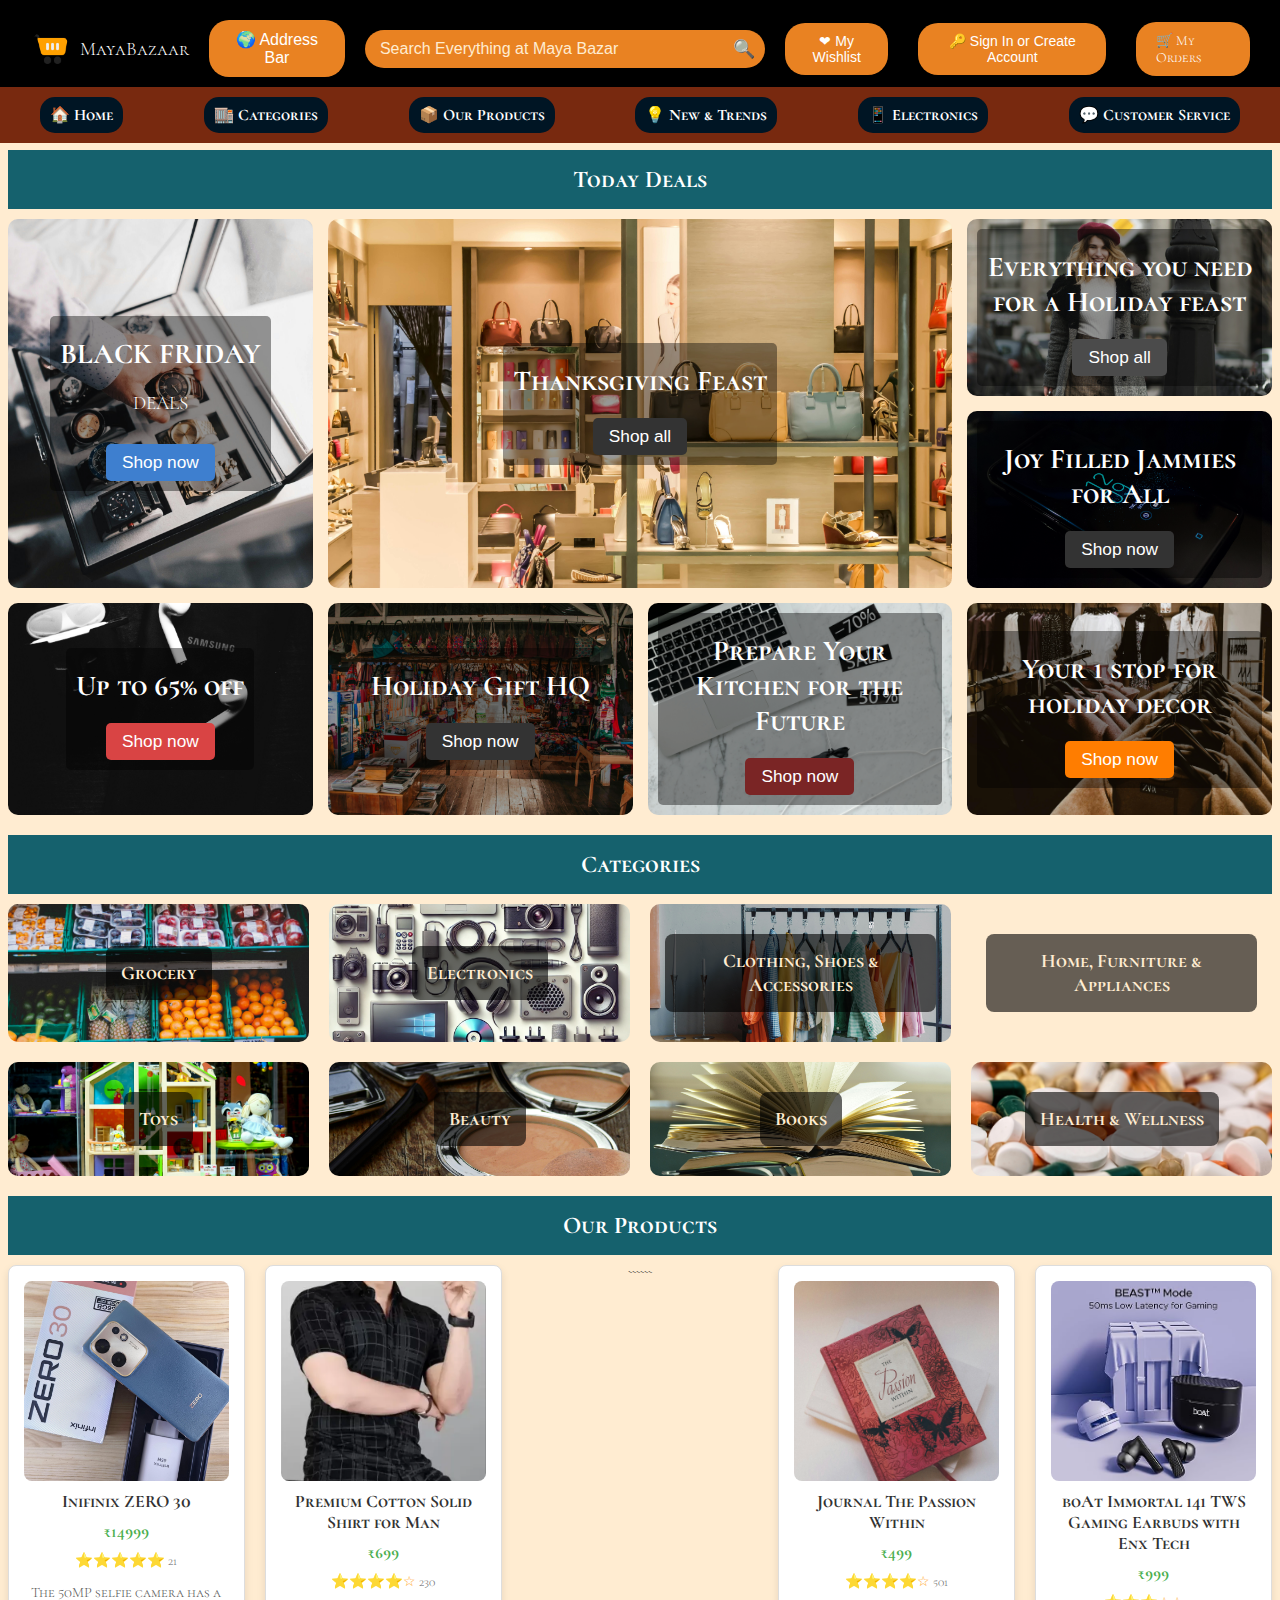
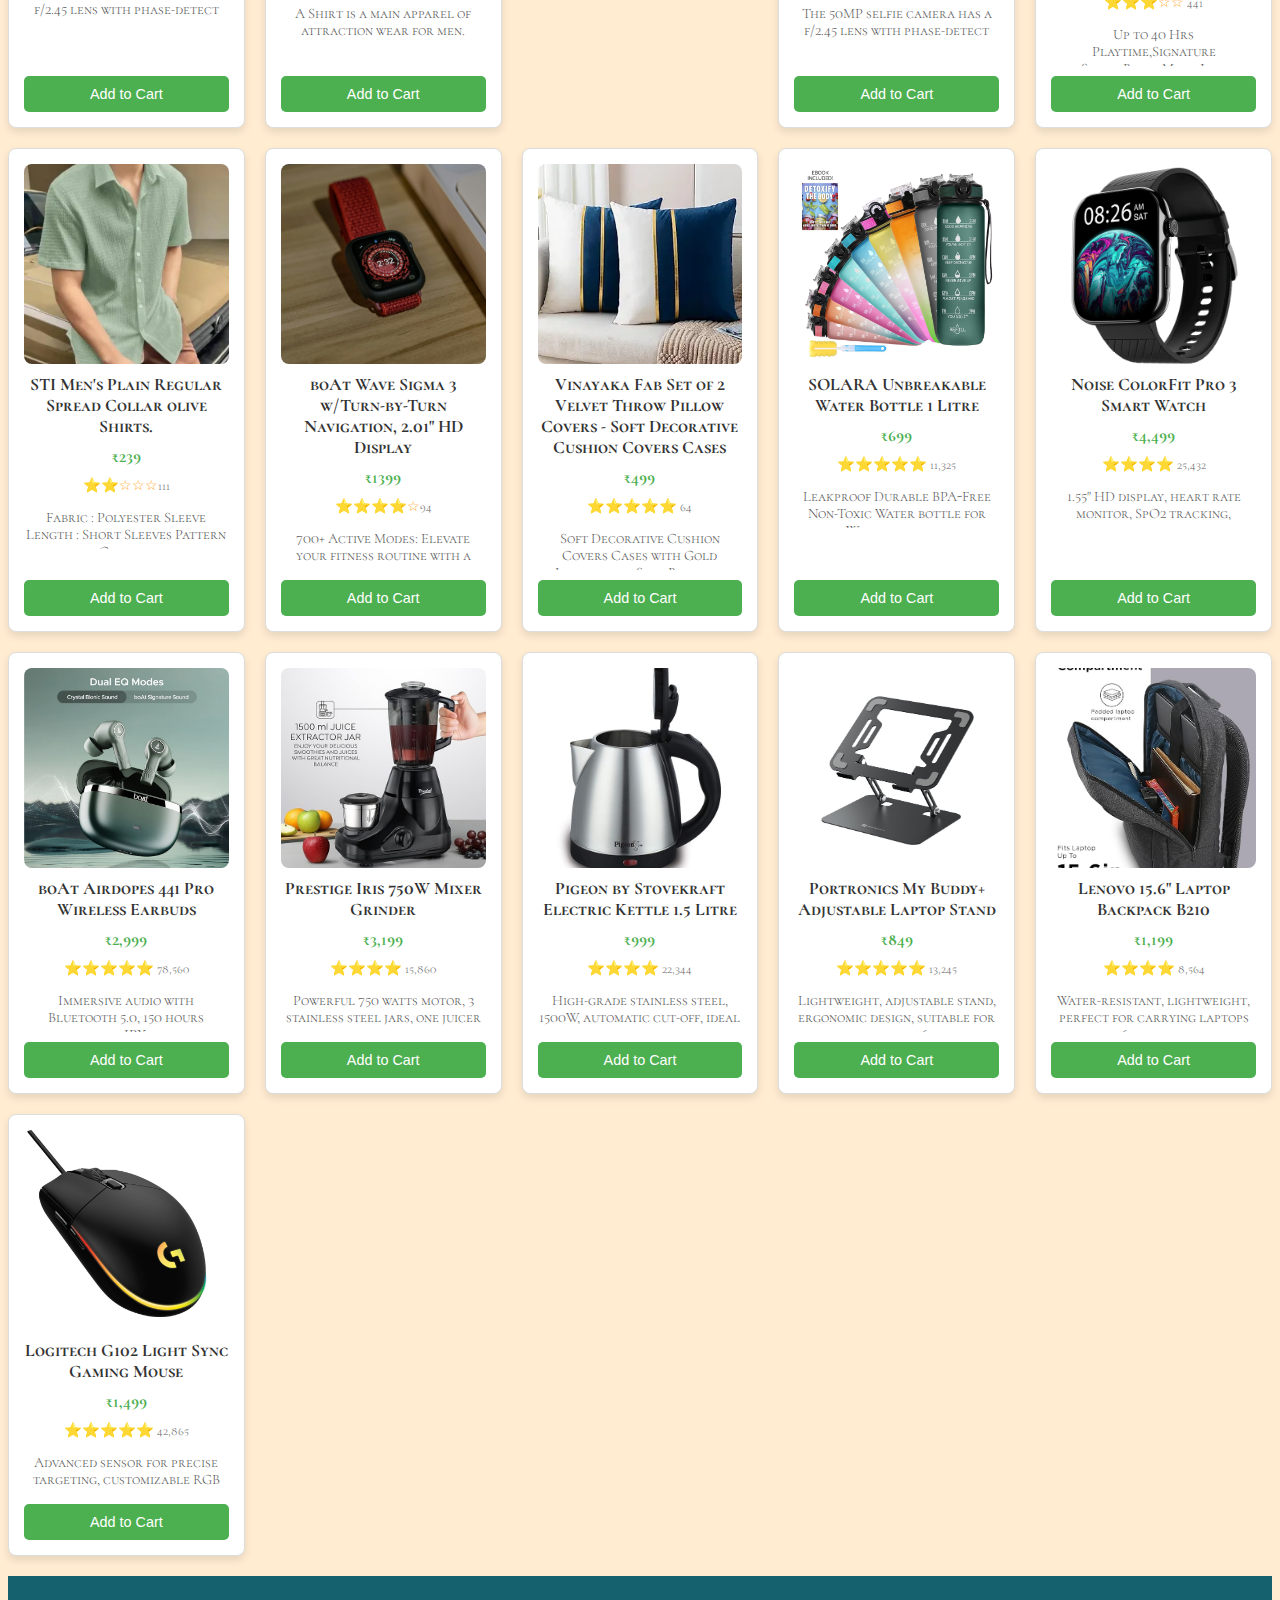
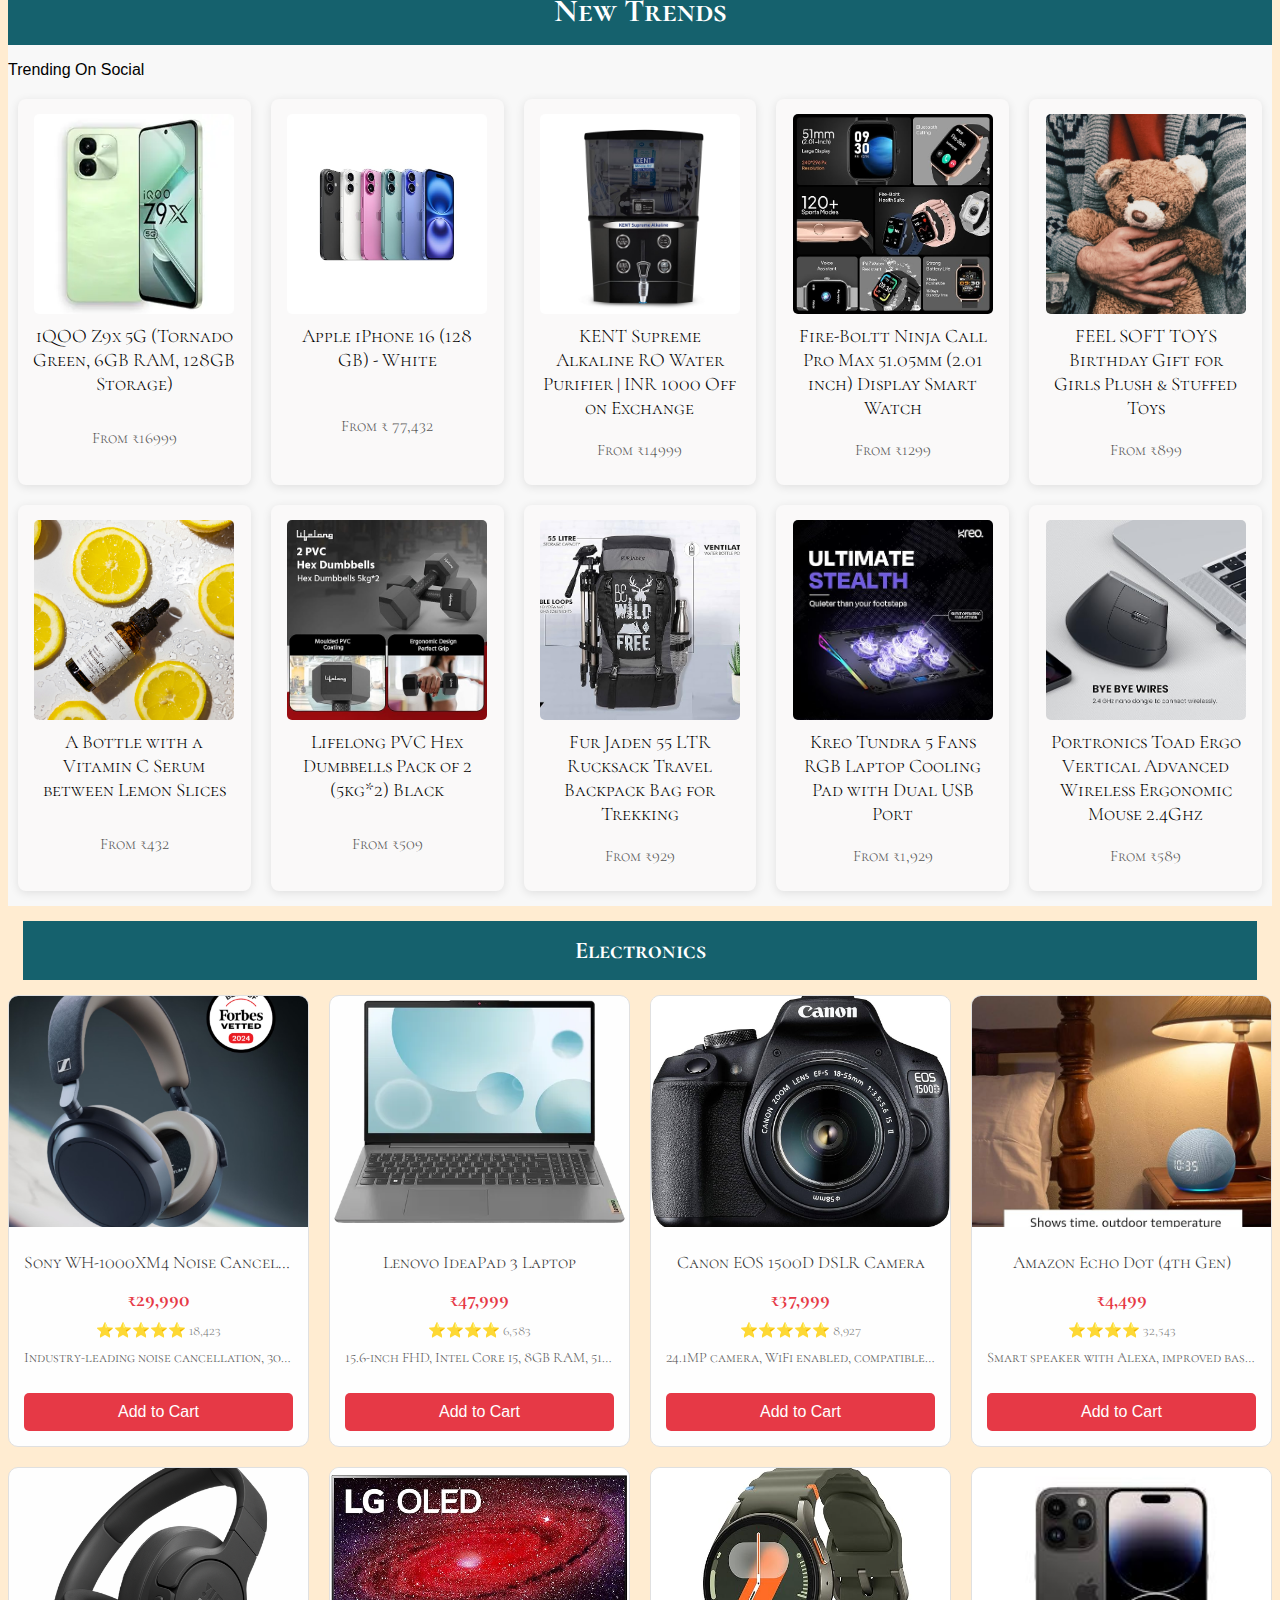
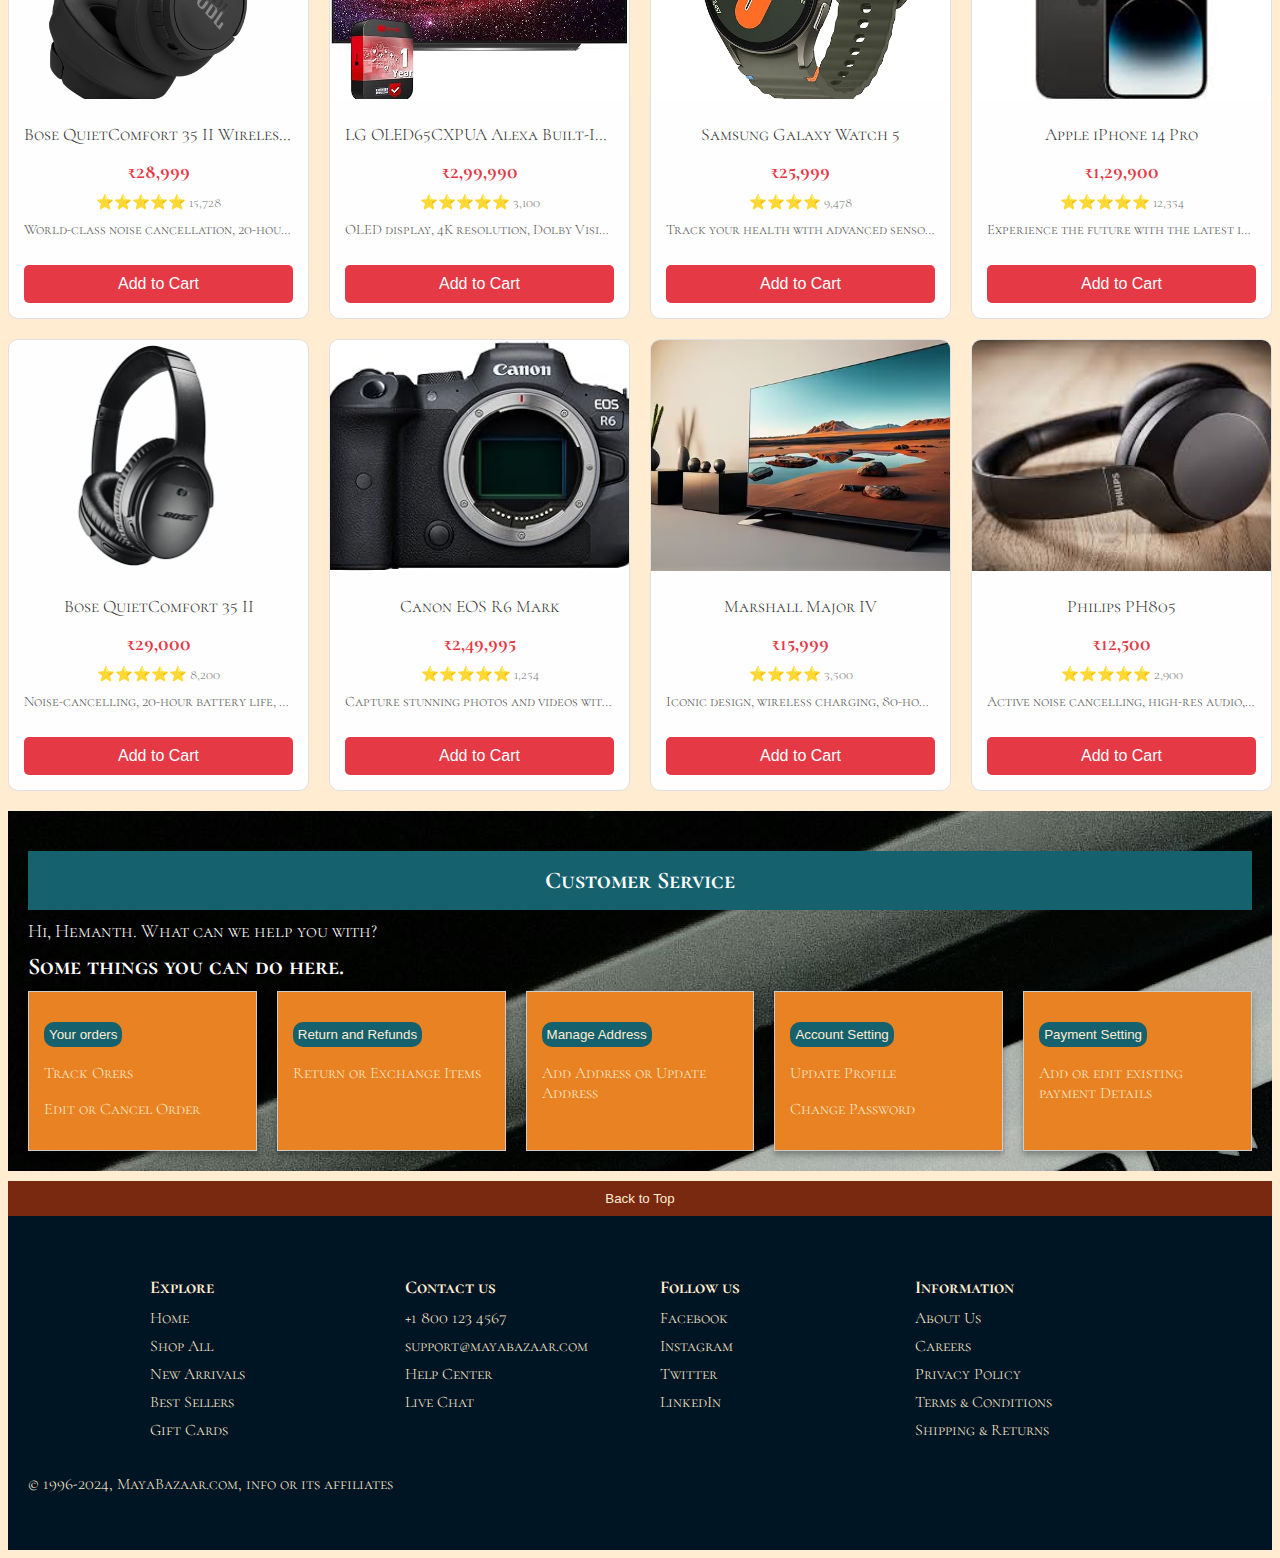
==== commit 5d70dc94: "index.html" ====
--- a/index.html
+++ b/index.html
@@ -59,7 +59,7 @@
       <a href="#home" >&#x1F3E0; Home</a>
       <a href="#department">&#x1F3EC; Categories</a>
       <a href="#our-products">&#x1F4E6; Our Products</a>
-      <a href="#trends">&#x1F4A1; New Trends</a>
+      <a href="#trends">&#x1F4A1; New & Trends</a>
       <a href="#electronics">&#x1F4F1; Electronics</a>
       <a href="#customer-service">&#x1F4AC; Customer Service</a>
     </nav>
@@ -204,7 +204,7 @@
             <p class="description">A Shirt is a main apparel of attraction wear for men.</p>
             <button>Add to Cart</button>
           </div>
-
+``````
           <div class="product">
             <img src="./IMAGES/pexels-pixabay-256450.jpg" alt="Product" class="image">
             <h3>Journal The Passion Within</h3>
@@ -688,4 +688,4 @@
 
   </main>
 </body>
-</html>+</html>
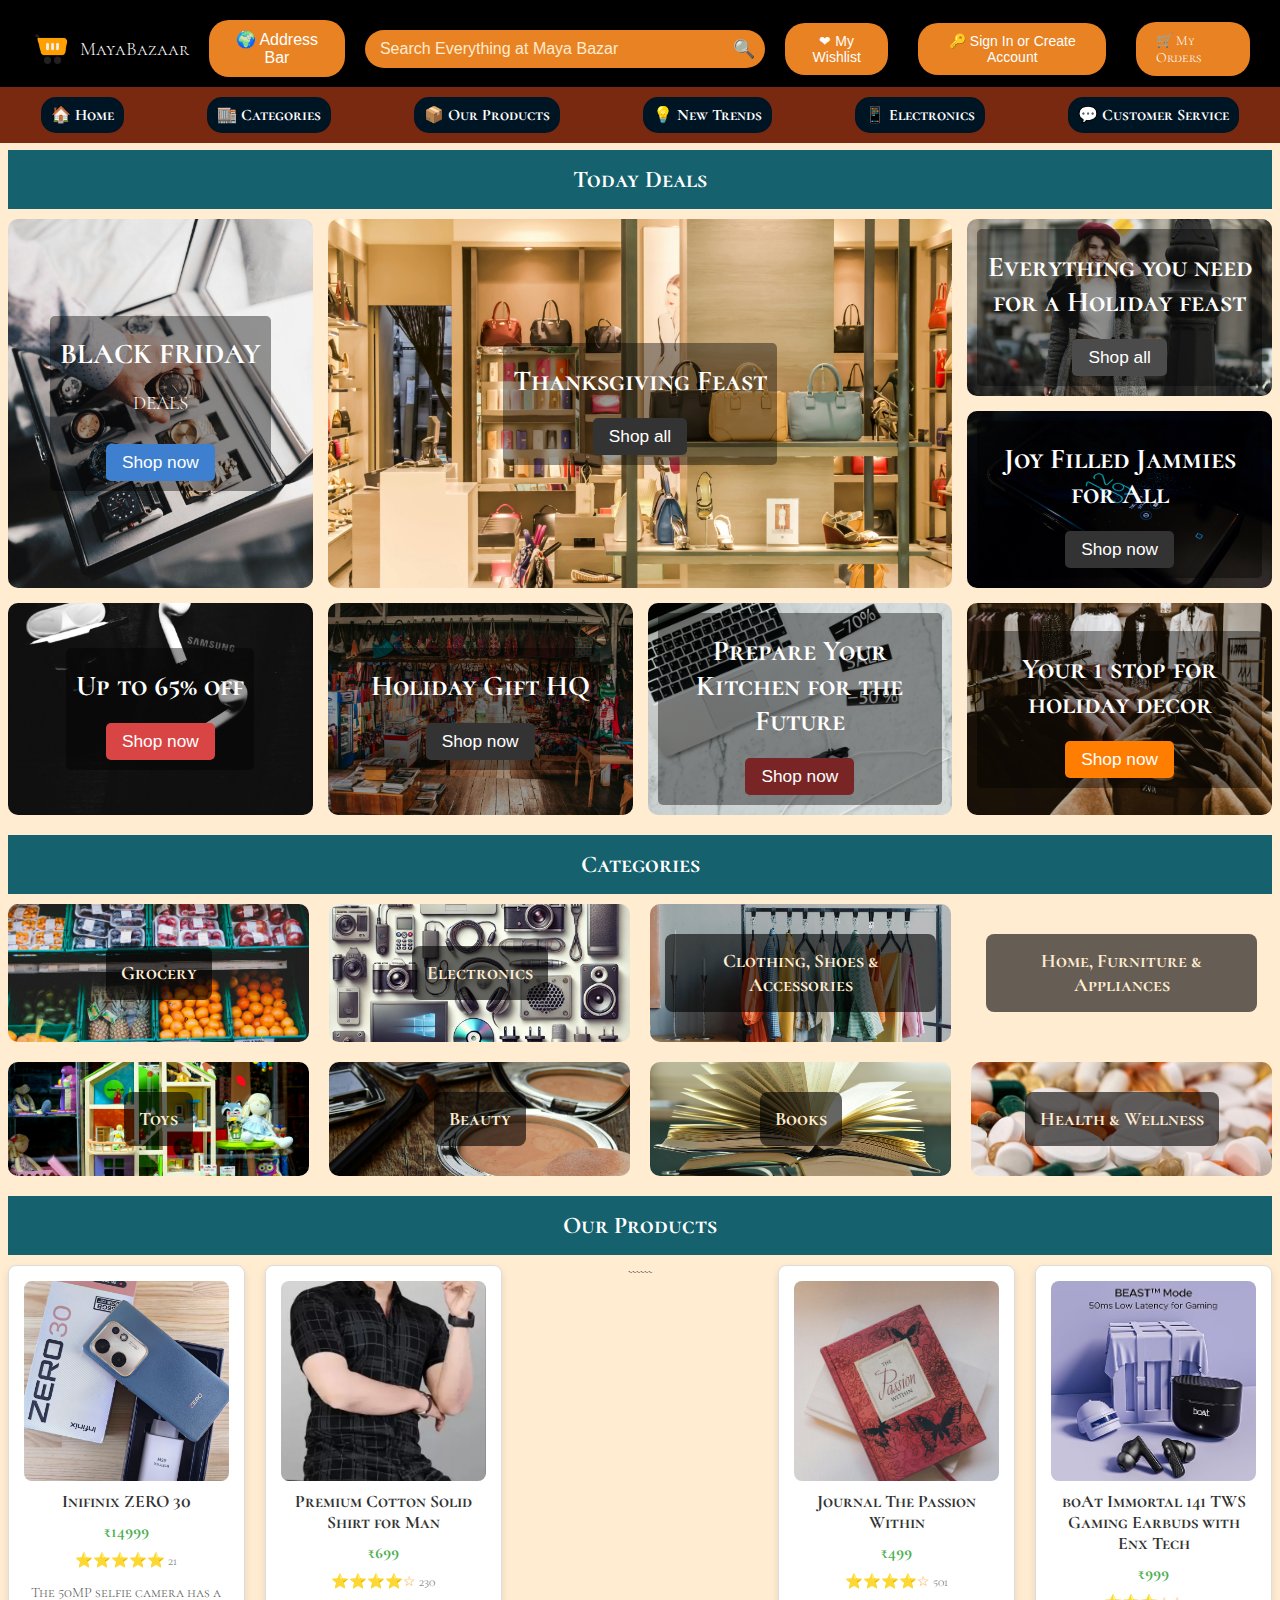
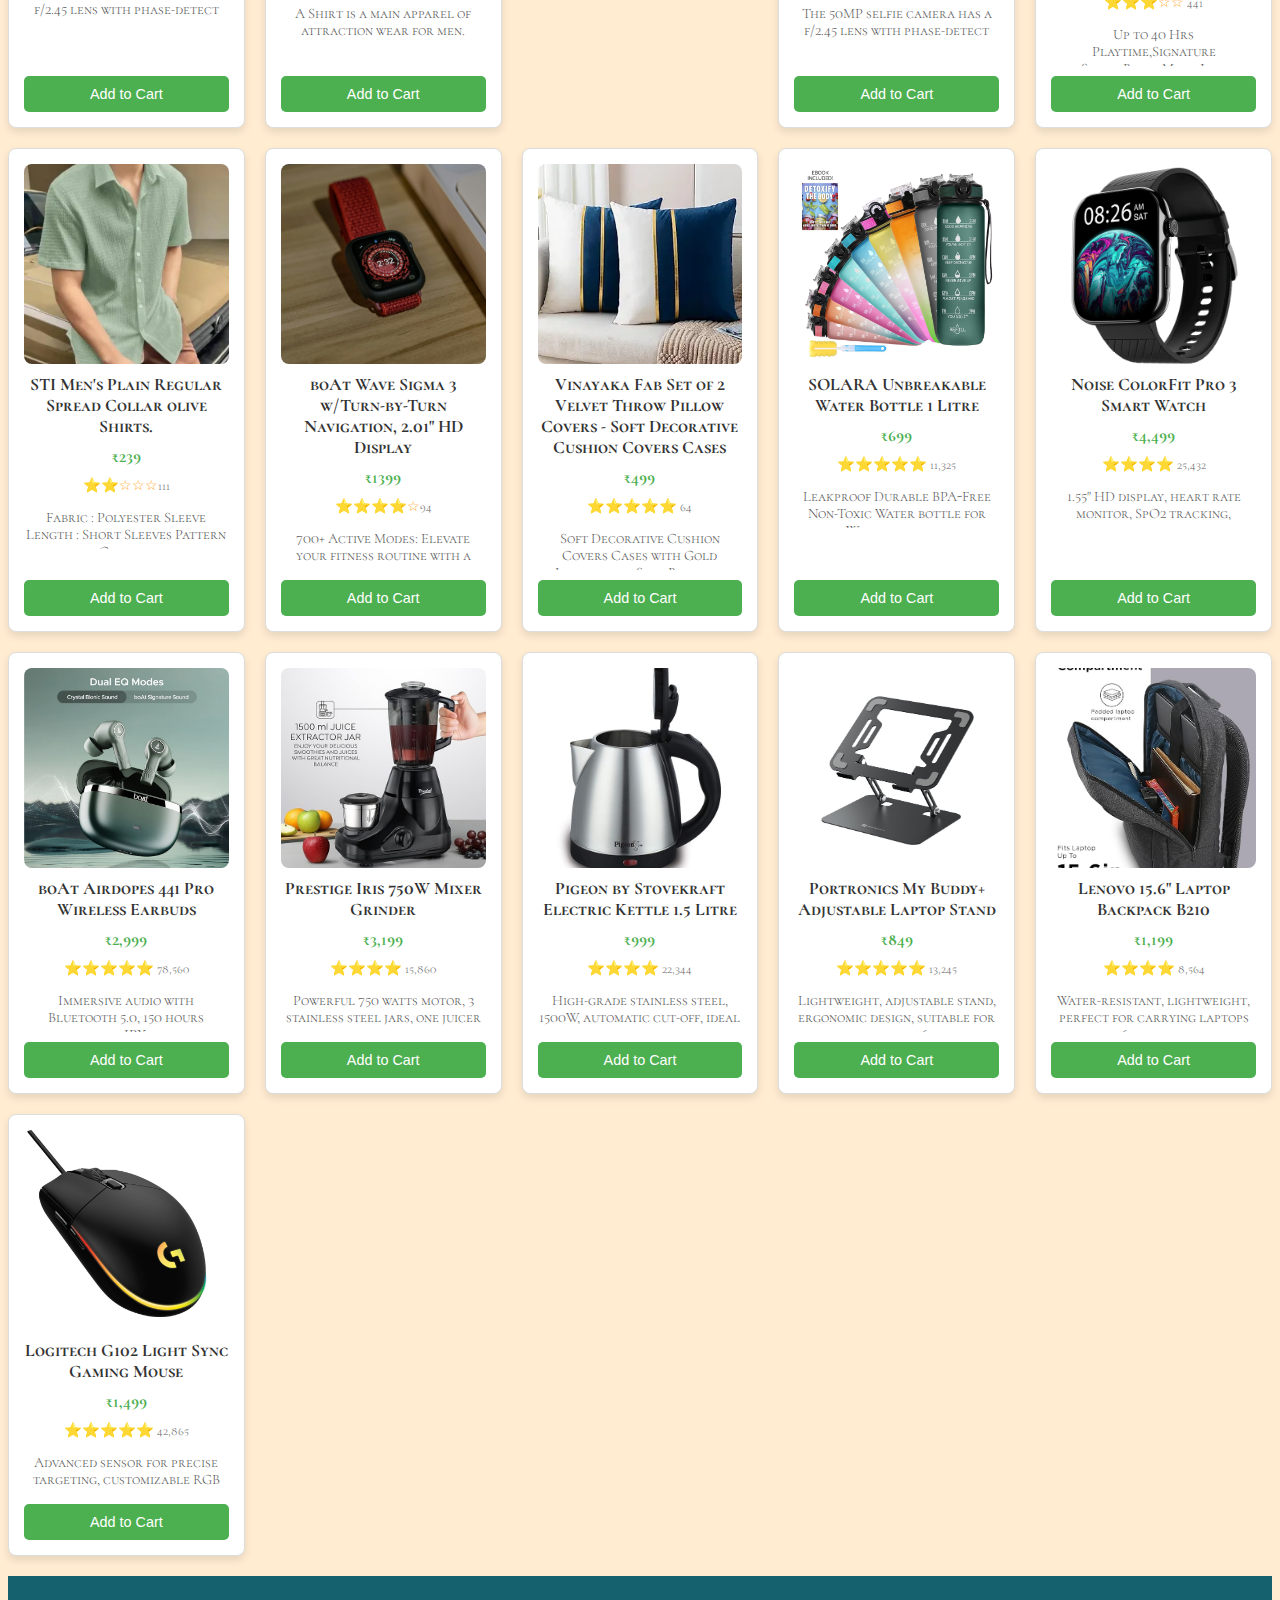
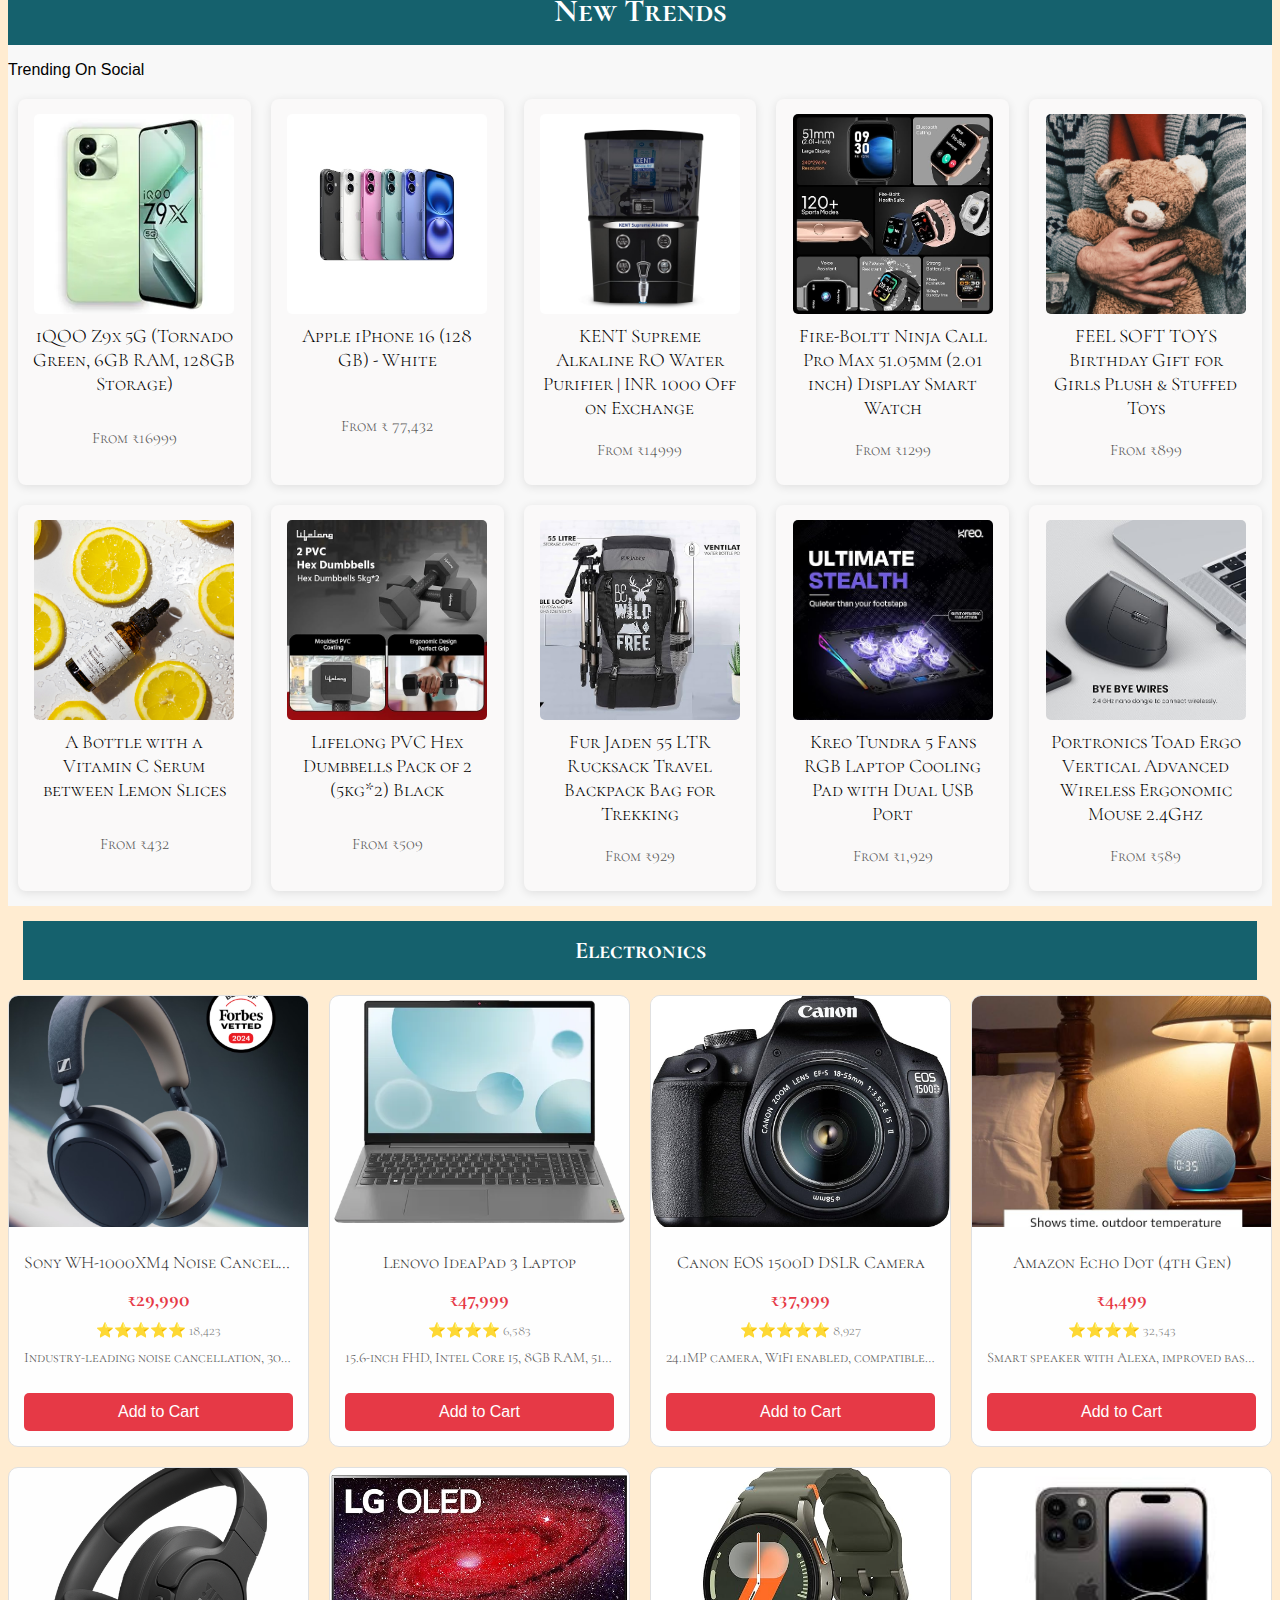
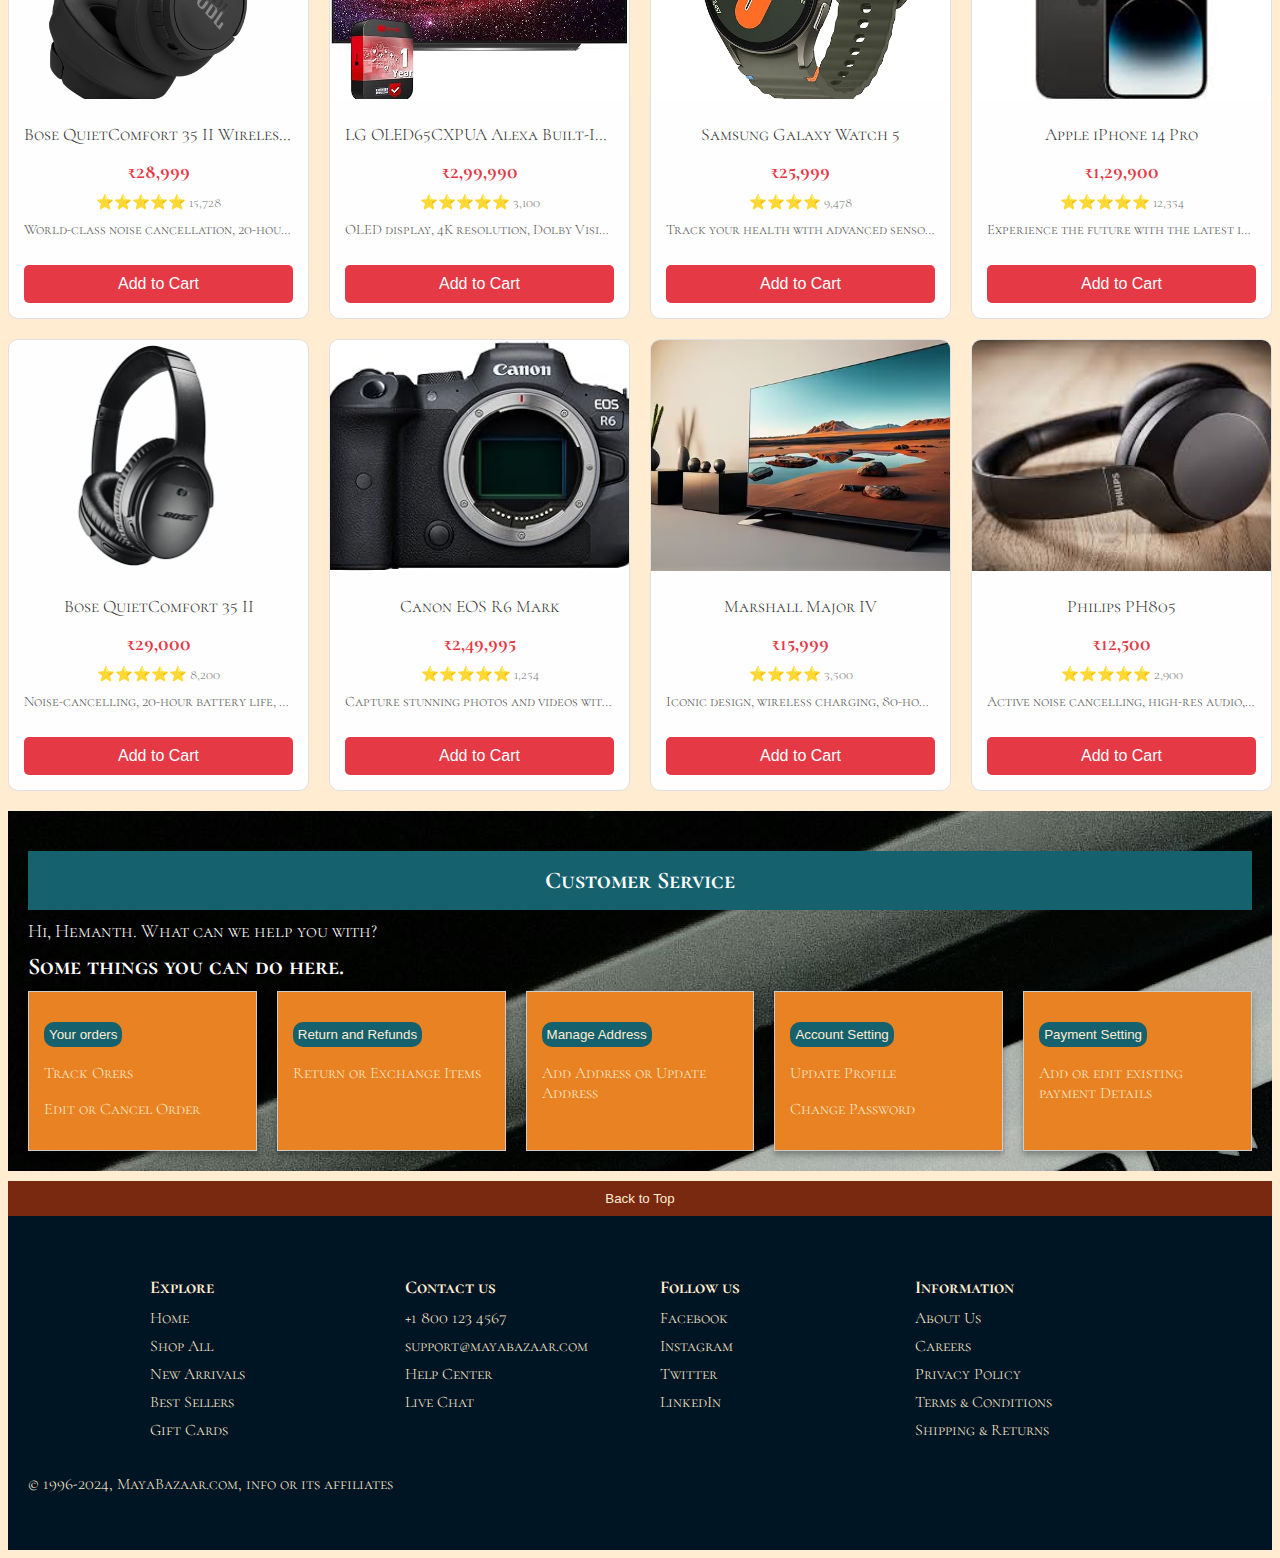
==== commit 33a23ea0: "index.html" ====
--- a/index.html
+++ b/index.html
@@ -59,7 +59,7 @@
       <a href="#home" >&#x1F3E0; Home</a>
       <a href="#department">&#x1F3EC; Categories</a>
       <a href="#our-products">&#x1F4E6; Our Products</a>
-      <a href="#trends">&#x1F4A1; New & Trends</a>
+      <a href="#trends">&#x1F4A1; New Trends</a>
       <a href="#electronics">&#x1F4F1; Electronics</a>
       <a href="#customer-service">&#x1F4AC; Customer Service</a>
     </nav>
